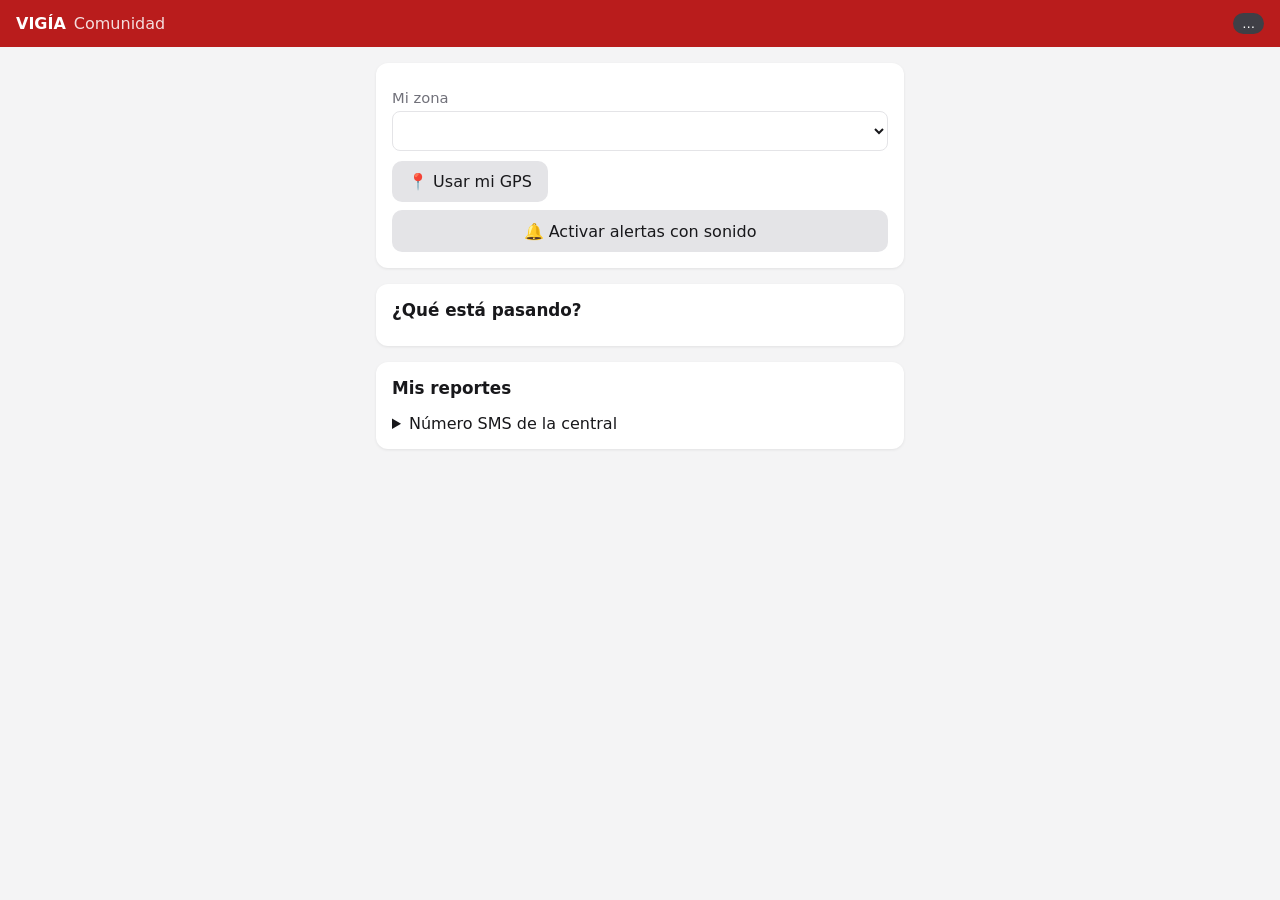
==== static/comunidad.html @ 517fd9fc "VIGÍA: prototipo de red de sensores y priorización post-emergencia Celulares en desuso como nodos se" ====
<!doctype html>
<html lang="es">
<head>
  <meta charset="utf-8">
  <meta name="viewport" content="width=device-width, initial-scale=1">
  <meta name="theme-color" content="#b91c1c">
  <title>VIGÍA · Comunidad</title>
  <link rel="stylesheet" href="/static/estilos.css">
</head>
<body class="pagina-comunidad">

  <header class="com-cabecera">
    <b>VIGÍA</b><span>Comunidad</span>
    <span id="conexion" class="pastilla">…</span>
  </header>

  <div id="alertas-zona" class="alertas-zona"></div>

  <main class="com-cuerpo">
    <section class="tarjeta">
      <label>Mi zona <select id="zona"></select></label>
      <div class="fila">
        <button id="btn-gps" class="secundario">📍 Usar mi GPS</button>
        <small id="txt-gps"></small>
      </div>
      <button id="btn-alertas" class="secundario ancho">🔔 Activar alertas con sonido</button>
    </section>

    <section id="paso-tipo" class="tarjeta">
      <h2>¿Qué está pasando?</h2>
      <div id="tipos" class="grilla-tipos"></div>
    </section>

    <section id="paso-detalle" class="tarjeta" hidden>
      <h2 id="titulo-detalle"></h2>
      <label>¿Cuántas personas?</label>
      <div class="contador">
        <button id="menos" type="button">−</button>
        <output id="personas">1</output>
        <button id="mas" type="button">+</button>
      </div>
      <label>¿Dónde?
        <select id="lugar">
          <option value="casa">Casa</option>
          <option value="escuela">Escuela</option>
          <option value="hospital">Hospital / centro de salud</option>
          <option value="asilo">Hogar de ancianos</option>
          <option value="otro">Otro</option>
        </select>
      </label>
      <label>Detalle (opcional)
        <textarea id="descripcion" rows="2" maxlength="300" placeholder="Ej.: casa de dos pisos, entrada por el callejón"></textarea>
      </label>
      <label class="boton-foto secundario">📷 Agregar foto
        <input id="foto" type="file" accept="image/*" capture="environment" hidden>
      </label>
      <img id="vista-foto" class="vista-foto" alt="Foto adjunta" hidden>
      <button id="btn-enviar" class="grande">ENVIAR REPORTE</button>
      <a id="btn-sms" class="boton secundario ancho" href="#">✉️ Enviar por SMS (sin internet)</a>
      <button id="btn-cancelar" class="enlace">Cancelar</button>
    </section>

    <section class="tarjeta">
      <h2>Mis reportes</h2>
      <p id="estado-cola" class="estado-cola"></p>
      <ul id="mis-reportes" class="mis-reportes"></ul>
      <details>
        <summary>Número SMS de la central</summary>
        <input id="numero-sms" type="tel" placeholder="+505 ...">
        <small>Formato del SMS: VIGIA ATRAPADOS 3 12.1364,-86.2514</small>
      </details>
    </section>
  </main>

  <div id="alerta-sismo" class="alerta-sismo" hidden>
    <div class="alerta-titulo">⚠️ SISMO DETECTADO</div>
    <div id="alerta-cuenta" class="alerta-cuenta"></div>
    <div id="alerta-texto" class="alerta-texto"></div>
    <div class="alerta-consejo">Agáchate · Cúbrete · Sujétate<br>Aléjate de ventanas</div>
    <button id="alerta-cerrar">Cerrar</button>
  </div>

  <script src="/static/comun.js"></script>
  <script src="/static/comunidad.js"></script>
</body>
</html>
---- static/estilos.css ----
/* VIGÍA · estilos compartidos */
:root {
  --rojo: #ef4444;
  --rojo-osc: #b91c1c;
  --amarillo: #facc15;
  --verde: #22c55e;
  --gris: #6b7280;
  --azul: #38bdf8;
  --fondo: #f4f4f5;
  --tarjeta: #ffffff;
  --texto: #18181b;
  --suave: #71717a;
  --borde: #e4e4e7;
  --radio: 12px;
}

* { box-sizing: border-box; }
body { margin: 0; font-family: system-ui, -apple-system, "Segoe UI", Roboto, sans-serif; color: var(--texto); background: var(--fondo); }
h1, h2 { margin: 0 0 .6em; }
h2 { font-size: 1.05rem; }
button, .boton { font: inherit; cursor: pointer; border: 0; border-radius: 10px; padding: .7em 1em; background: var(--texto); color: #fff; text-decoration: none; display: inline-block; text-align: center; }
button:disabled { opacity: .45; cursor: not-allowed; }
button.secundario, .boton.secundario, label.secundario { background: #e4e4e7; color: var(--texto); }
button.grande { width: 100%; font-size: 1.2rem; font-weight: 700; padding: 1em; background: var(--rojo-osc); margin: .8em 0 .5em; }
button.enlace { background: none; color: var(--suave); text-decoration: underline; width: 100%; }
button.peligro { background: var(--rojo-osc); }
.ancho { width: 100%; margin-top: .5em; }
label { display: block; margin: .7em 0; font-size: .92rem; color: var(--suave); }
input, select, textarea { display: block; width: 100%; margin-top: .3em; font: inherit; padding: .65em; border-radius: 8px; border: 1px solid var(--borde); background: #fff; color: var(--texto); }
label.check { display: flex; gap: .5em; align-items: center; }
label.check input { width: auto; margin: 0; }
.fila { display: flex; align-items: center; gap: .6em; flex-wrap: wrap; }
.pastilla { font-size: .8rem; padding: .25em .7em; border-radius: 999px; background: #3f3f46; color: #fff; white-space: nowrap; }
.pastilla.ok { background: #166534; }
.pastilla.mal { background: #7f1d1d; }
.aviso { background: #fef3c7; color: #78350f; padding: .8em; border-radius: 8px; }
.ayuda { font-size: .85rem; color: var(--suave); }
.tarjeta { background: var(--tarjeta); border-radius: var(--radio); padding: 1em; margin: 0 0 1em; box-shadow: 0 1px 3px rgba(0,0,0,.08); }

/* ---------- Inicio ---------- */
.pagina-inicio { max-width: 760px; margin: 0 auto; padding: 1.5em 1em; }
.pagina-inicio h1 { font-size: 2.2rem; }
.apps { display: grid; gap: 1em; grid-template-columns: repeat(auto-fit, minmax(200px, 1fr)); margin: 1.5em 0; }
.app { display: block; background: #fff; border-radius: var(--radio); padding: 1.2em; color: inherit; text-decoration: none; box-shadow: 0 1px 3px rgba(0,0,0,.1); border-top: 5px solid var(--rojo-osc); }
.app:hover { transform: translateY(-2px); }
.app b { font-size: 1.15rem; display: block; margin-bottom: .3em; }
.app span { color: var(--suave); font-size: .9rem; }
code { background: #e4e4e7; padding: .1em .35em; border-radius: 4px; }

/* ---------- Nodo (pantalla negra) ---------- */
.pagina-nodo { background: #000; color: #d4d4d8; min-height: 100vh; }
.pagina-nodo label { color: #a1a1aa; }
.pagina-nodo input, .pagina-nodo select { background: #18181b; color: #f4f4f5; border-color: #3f3f46; }
.pagina-nodo button.secundario { background: #27272a; color: #f4f4f5; }
.pagina-nodo fieldset { border: 1px solid #3f3f46; border-radius: 8px; }
.nodo-config, .nodo-monitor { max-width: 520px; margin: 0 auto; padding: 1.2em 1em; }
.nodo-config h1 small { font-weight: 400; color: #a1a1aa; font-size: 1rem; }
.nodo-titulo { display: flex; justify-content: space-between; align-items: center; gap: .5em; font-size: .9rem; color: #a1a1aa; }
.semaforo { margin: 1.5em auto; width: min(70vw, 260px); aspect-ratio: 1; border-radius: 50%; display: flex; flex-direction: column; align-items: center; justify-content: center; text-align: center; padding: 1em; transition: background .3s; }
.semaforo span { font-size: 1.8rem; font-weight: 800; color: #000; }
.semaforo small { color: #000; font-size: .85rem; margin-top: .4em; }
.semaforo.verde { background: #14532d; }
.semaforo.verde span, .semaforo.verde small { color: #bbf7d0; }
.semaforo.amarillo { background: var(--amarillo); }
.semaforo.rojo { background: var(--rojo); animation: latido 1s infinite; }
@keyframes latido { 50% { box-shadow: 0 0 0 18px rgba(239,68,68,.25); } }
.lecturas { display: grid; grid-template-columns: 1fr auto; gap: .3em 1em; margin: 0 0 1em; font-size: .95rem; }
.lecturas dt { color: #a1a1aa; }
.lecturas dd { margin: 0; text-align: right; font-variant-numeric: tabular-nums; color: #f4f4f5; }
.nodo-indicadores { display: flex; gap: 1em; font-size: .8rem; color: #71717a; flex-wrap: wrap; }
.registro { list-style: none; padding: 0; font-size: .8rem; color: #a1a1aa; min-height: 6em; }
.registro li { padding: .2em 0; border-bottom: 1px solid #18181b; }
.nodo-botones { display: grid; grid-template-columns: 1fr 1fr 1fr; gap: .5em; }
.nodo-botones button { background: #27272a; font-size: .85rem; padding: .7em .4em; }

/* ---------- Comunidad ---------- */
.com-cabecera { position: sticky; top: 0; z-index: 10; display: flex; align-items: center; gap: .5em; padding: .8em 1em; background: var(--rojo-osc); color: #fff; }
.com-cabecera span:first-of-type { flex: 1; opacity: .85; }
.com-cuerpo { max-width: 560px; margin: 0 auto; padding: 1em; }
.grilla-tipos { display: grid; grid-template-columns: 1fr 1fr; gap: .6em; }
.tipo { background: #fff; color: var(--texto); border: 2px solid var(--borde); padding: 1em .5em; font-weight: 600; display: flex; flex-direction: column; align-items: center; gap: .3em; }
.tipo span { font-size: 2rem; }
.tipo-atrapados { border-color: var(--rojo); }
.tipo-atrapados, .tipo-necesidades:last-child { grid-column: span 1; }
.contador { display: flex; align-items: center; gap: 1em; justify-content: center; margin: .3em 0 .8em; }
.contador button { width: 3em; height: 3em; font-size: 1.4rem; padding: 0; border-radius: 50%; }
.contador output { font-size: 2rem; font-weight: 800; min-width: 2em; text-align: center; }
.boton-foto { display: block; text-align: center; padding: .7em; border-radius: 10px; cursor: pointer; }
.vista-foto { max-width: 100%; border-radius: 8px; margin-top: .5em; }
.estado-cola { color: #92400e; font-weight: 600; }
.mis-reportes { list-style: none; padding: 0; margin: 0 0 1em; }
.mis-reportes li { display: flex; justify-content: space-between; gap: .5em; padding: .5em 0; border-bottom: 1px solid var(--borde); flex-wrap: wrap; }
.mis-reportes small { color: var(--suave); }
.alertas-zona { max-width: 560px; margin: 0 auto; padding: 0 1em; }
.alerta-zona { margin-top: .8em; padding: .8em; border-radius: 10px; background: #fef9c3; border-left: 6px solid var(--amarillo); display: grid; gap: .2em; cursor: pointer; }
.alerta-zona.rojo { background: #fee2e2; border-color: var(--rojo); }
.alerta-zona.mia { box-shadow: 0 0 0 3px var(--rojo); }
.alerta-zona small { color: var(--suave); }
.alerta-sismo { position: fixed; inset: 0; z-index: 100; background: var(--rojo-osc); color: #fff; display: flex; flex-direction: column; align-items: center; justify-content: center; text-align: center; padding: 1.5em; animation: parpadeo 1s infinite; }
.alerta-sismo[hidden] { display: none; }
@keyframes parpadeo { 50% { background: #7f1d1d; } }
.alerta-titulo { font-size: 1.6rem; font-weight: 800; }
.alerta-cuenta { font-size: clamp(4rem, 25vw, 9rem); font-weight: 900; line-height: 1; margin: .2em 0; font-variant-numeric: tabular-nums; }
.alerta-texto { font-size: 1.1rem; max-width: 26em; }
.alerta-consejo { margin: 1.2em 0; font-size: 1.3rem; font-weight: 700; }
.alerta-sismo button { background: #fff; color: var(--rojo-osc); font-weight: 700; }

/* ---------- Panel ---------- */
.pagina-panel { --fondo-p: #0f1115; --tarjeta-p: #181b22; --borde-p: #2a2f3a; background: var(--fondo-p); color: #e4e4e7; height: 100vh; display: flex; flex-direction: column; overflow: hidden; }
.panel-cabecera { display: flex; align-items: center; gap: 1em; padding: .6em 1em; border-bottom: 1px solid var(--borde-p); flex-wrap: wrap; }
.marca { font-weight: 800; font-size: 1.2rem; letter-spacing: .05em; }
.marca small { font-weight: 400; color: #a1a1aa; font-size: .8rem; letter-spacing: 0; margin-left: .5em; }
.recursos { display: flex; gap: .4em; flex: 1; flex-wrap: wrap; justify-content: flex-end; }
.recurso { background: var(--tarjeta-p); border: 1px solid var(--borde-p); padding: .25em .6em; border-radius: 8px; font-size: .9rem; font-variant-numeric: tabular-nums; }
.recurso.agotado { border-color: var(--rojo); color: #fca5a5; }
.banner-sismo { background: var(--rojo-osc); padding: .6em 1em; animation: parpadeo 1.2s infinite; }
.llegadas { margin-top: .3em; display: flex; gap: .4em; flex-wrap: wrap; font-size: .9rem; }
.llegada { background: rgba(0,0,0,.3); padding: .15em .5em; border-radius: 6px; }
.llegada.llego { opacity: .6; }
.panel-cuerpo { flex: 1; display: grid; grid-template-columns: 1fr 400px; min-height: 0; }
.mapa { height: 100%; min-height: 300px; background: #1f2430; }
.panel-lateral { overflow-y: auto; padding: 1em; border-left: 1px solid var(--borde-p); }
.panel-lateral h2 small { font-weight: 400; color: #71717a; font-size: .75rem; }
.ranking { list-style: none; padding: 0; margin: 0 0 1.5em; }
.zona { background: var(--tarjeta-p); border: 1px solid var(--borde-p); border-radius: 10px; padding: .7em; margin-bottom: .6em; }
.zona.atendida { opacity: .6; }
.zona-cabecera { display: flex; align-items: center; gap: .5em; cursor: pointer; }
.zona-cabecera b { flex: 1; }
.pos { background: #3f3f46; border-radius: 50%; width: 1.7em; height: 1.7em; display: grid; place-items: center; font-size: .8rem; font-weight: 700; }
.puntaje { font-weight: 800; font-size: 1.2rem; font-variant-numeric: tabular-nums; }
.barra { height: 5px; background: #27272a; border-radius: 3px; margin: .4em 0; overflow: hidden; }
.barra i { display: block; height: 100%; }
.explicacion { list-style: none; padding: 0; margin: .3em 0; font-size: .85rem; color: #d4d4d8; display: grid; gap: .15em; }
.sugeridos, .asignados { font-size: .85rem; color: #a1a1aa; display: flex; flex-wrap: wrap; gap: .3em; align-items: center; margin-top: .3em; }
.asignar { background: #1d4ed8; padding: .35em .6em; font-size: .85rem; }
.asignado { background: #14532d; padding: .2em .4em; border-radius: 6px; color: #bbf7d0; }
.liberar { background: none; padding: 0 .2em; color: #bbf7d0; }
.vacio { color: #71717a; padding: 1em 0; }
.bitacora { list-style: none; padding: 0; margin: 0; font-size: .82rem; display: grid; gap: .3em; }
.bitacora li { color: #a1a1aa; }
.bitacora li.rojo { color: #fca5a5; }
.bitacora li.amarillo { color: #fde68a; }
.bitacora small { color: #52525b; font-variant-numeric: tabular-nums; }
.panel-pie { display: flex; align-items: center; gap: 1em; padding: .6em 1em; border-top: 1px solid var(--borde-p); flex-wrap: wrap; font-size: .9rem; }
.resumen-nodos { flex: 1; min-width: 220px; }
.controles { display: flex; gap: .4em; flex-wrap: wrap; align-items: center; }
.controles button { background: #27272a; padding: .5em .8em; font-size: .85rem; }
.controles button.peligro { background: var(--rojo-osc); }
.controles label { margin: 0; color: #d4d4d8; }
.icono-reporte { font-size: 22px; display: block; text-align: center; filter: drop-shadow(0 1px 2px rgba(0,0,0,.6)); }
.icono-reporte.atendido { opacity: .35; }
.epicentro { font-size: 32px; display: block; animation: pulso 1s infinite; }
@keyframes pulso { 50% { transform: scale(1.3); } }
.popup { min-width: 200px; font-size: .9rem; }
.popup table { margin: .4em 0; font-size: .85rem; }
.popup img { max-width: 220px; border-radius: 6px; margin-top: .4em; display: block; }
.popup button { margin-top: .4em; padding: .35em .7em; font-size: .8rem; }
.etiqueta { display: inline-block; padding: .1em .5em; border-radius: 6px; font-weight: 700; font-size: .8rem; color: #000; margin: .3em 0; }
.etiqueta.verde { background: var(--verde); }
.etiqueta.amarillo { background: var(--amarillo); }
.etiqueta.rojo { background: var(--rojo); color: #fff; }
.etiqueta.caido { background: var(--gris); color: #fff; }

@media (max-width: 860px) {
  .pagina-panel { height: auto; overflow: visible; }
  .panel-cuerpo { grid-template-columns: 1fr; }
  .mapa { height: 55vh; }
  .panel-lateral { border-left: 0; }
}
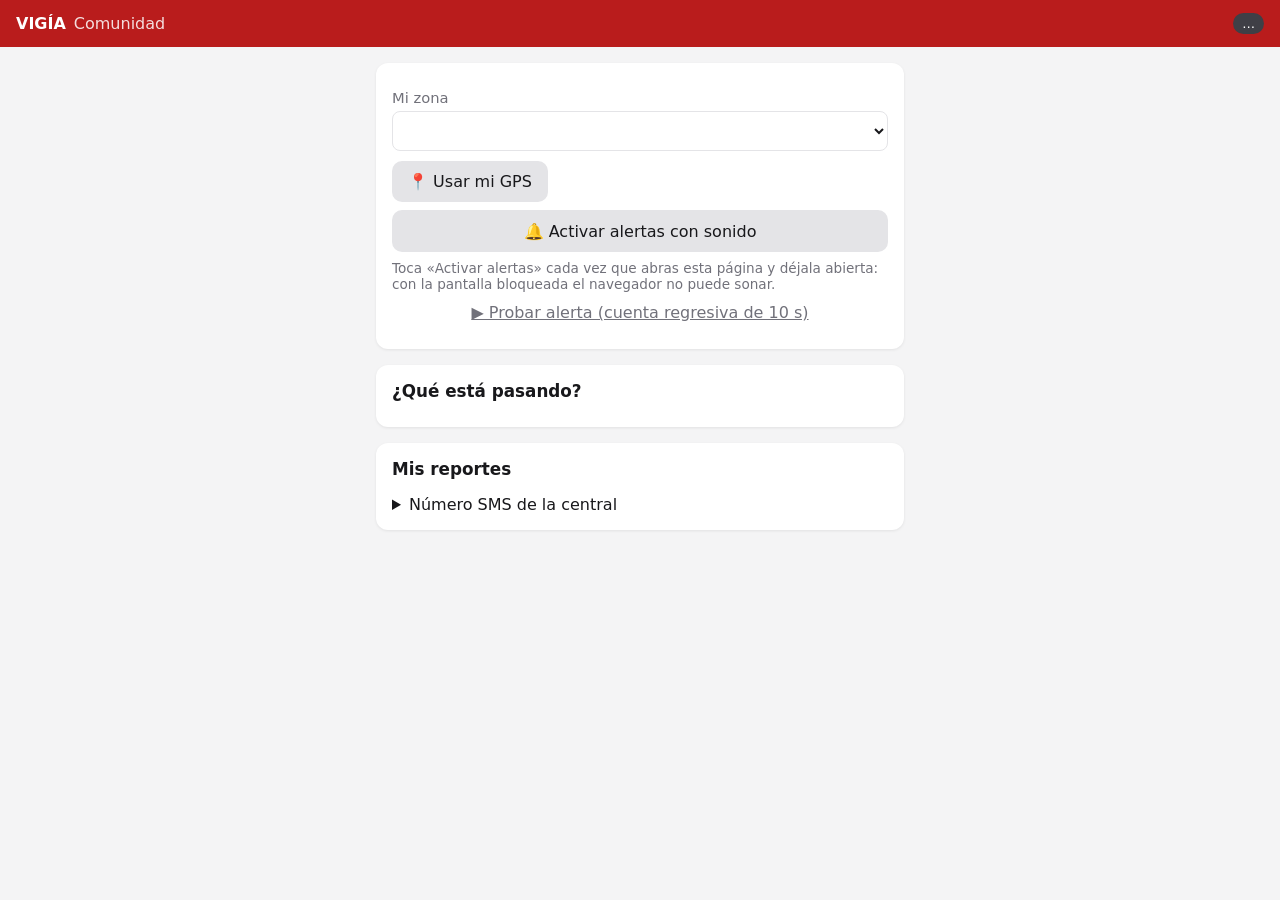
==== commit 6847028c: "Hacer que la alerta suene en iPhone y agregar voz - La sirena se reproduce como audio multimedia (WA" ====
--- a/static/comunidad.html
+++ b/static/comunidad.html
@@ -24,6 +24,9 @@
         <small id="txt-gps"></small>
       </div>
       <button id="btn-alertas" class="secundario ancho">🔔 Activar alertas con sonido</button>
+      <p id="aviso-sonido" class="aviso-sonido">Toca «Activar alertas» cada vez que abras esta página y déjala abierta:
+        con la pantalla bloqueada el navegador no puede sonar.</p>
+      <button id="btn-probar" class="enlace">▶ Probar alerta (cuenta regresiva de 10 s)</button>
     </section>
 
     <section id="paso-tipo" class="tarjeta">
@@ -73,7 +76,8 @@
   </main>
 
   <div id="alerta-sismo" class="alerta-sismo" hidden>
-    <div class="alerta-titulo">⚠️ SISMO DETECTADO</div>
+    <div id="alerta-titulo" class="alerta-titulo">⚠️ SISMO DETECTADO</div>
+    <button id="alerta-sonido" class="alerta-sonido" hidden>🔊 Toca para escuchar la alarma</button>
     <div id="alerta-cuenta" class="alerta-cuenta"></div>
     <div id="alerta-texto" class="alerta-texto"></div>
     <div class="alerta-consejo">Agáchate · Cúbrete · Sujétate<br>Aléjate de ventanas</div>
--- a/static/estilos.css
+++ b/static/estilos.css
@@ -104,6 +104,9 @@
 .alerta-texto { font-size: 1.1rem; max-width: 26em; }
 .alerta-consejo { margin: 1.2em 0; font-size: 1.3rem; font-weight: 700; }
 .alerta-sismo button { background: #fff; color: var(--rojo-osc); font-weight: 700; }
+.alerta-sismo .alerta-sonido { margin-top: 1em; font-size: 1.15rem; padding: .9em 1.4em; animation: latido 1s infinite; }
+.aviso-sonido { font-size: .85rem; color: var(--suave); margin: .6em 0 0; }
+#btn-alertas.activo { background: #dcfce7; color: #166534; }
 
 /* ---------- Panel ---------- */
 .pagina-panel { --fondo-p: #0f1115; --tarjeta-p: #181b22; --borde-p: #2a2f3a; background: var(--fondo-p); color: #e4e4e7; height: 100vh; display: flex; flex-direction: column; overflow: hidden; }
@@ -151,6 +154,7 @@
 .icono-reporte.atendido { opacity: .35; }
 .epicentro { font-size: 32px; display: block; animation: pulso 1s infinite; }
 @keyframes pulso { 50% { transform: scale(1.3); } }
+.epicentro-real { display: block; text-align: center; font-size: 22px; font-weight: 900; color: #fde047; text-shadow: 0 0 3px #000, 0 0 6px #000; }
 .popup { min-width: 200px; font-size: .9rem; }
 .popup table { margin: .4em 0; font-size: .85rem; }
 .popup img { max-width: 220px; border-radius: 6px; margin-top: .4em; display: block; }
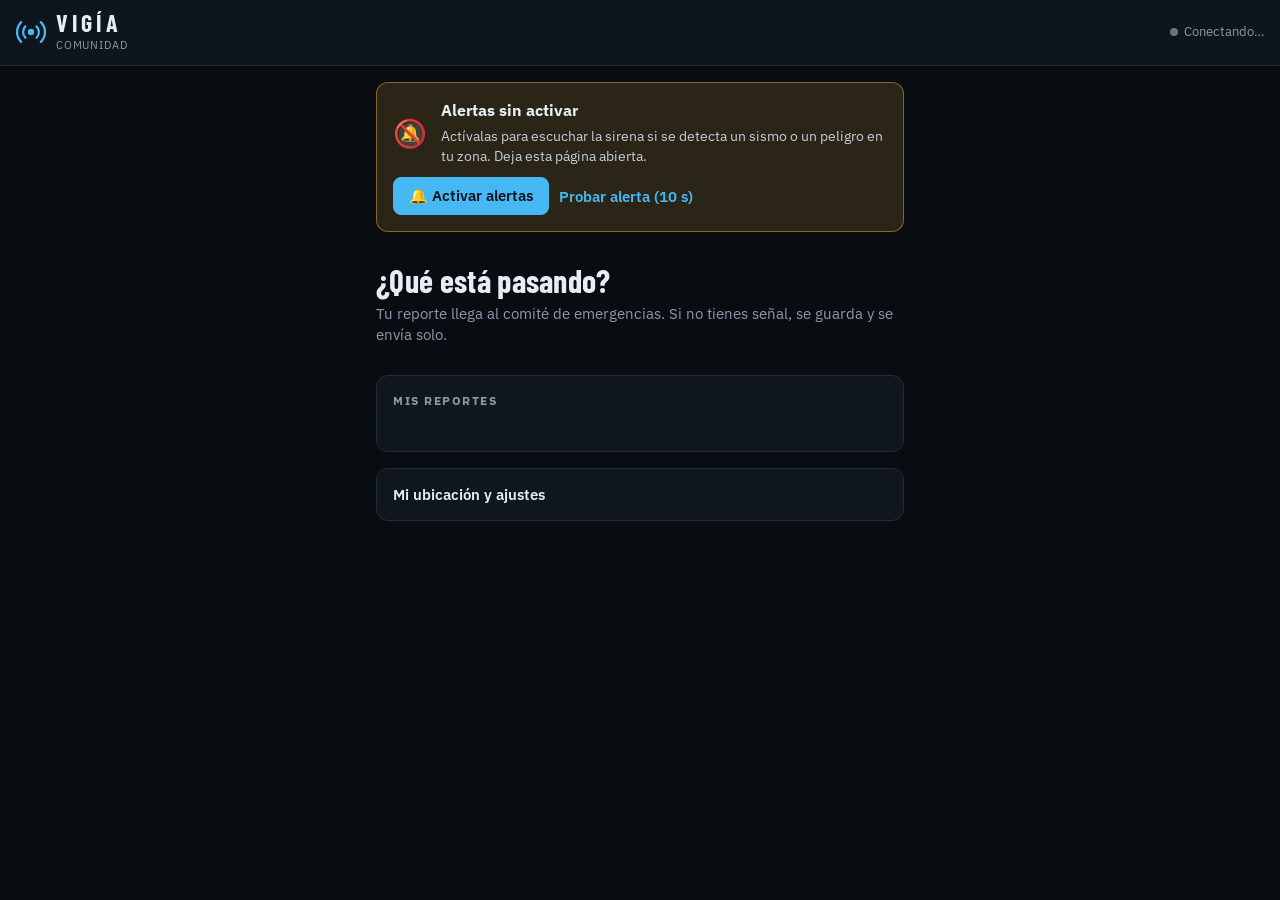
==== commit 217fe31f: "Rediseñar las tres apps con estilo de centro de mando - Sistema visual oscuro compartido (IBM Plex +" ====
--- a/static/comunidad.html
+++ b/static/comunidad.html
@@ -2,86 +2,118 @@
 <html lang="es">
 <head>
   <meta charset="utf-8">
-  <meta name="viewport" content="width=device-width, initial-scale=1">
-  <meta name="theme-color" content="#b91c1c">
+  <meta name="viewport" content="width=device-width, initial-scale=1, viewport-fit=cover">
+  <meta name="theme-color" content="#10161e">
   <title>VIGÍA · Comunidad</title>
+  <link rel="preconnect" href="https://fonts.googleapis.com">
+  <link rel="stylesheet" href="https://fonts.googleapis.com/css2?family=Barlow+Condensed:wght@600;700&family=IBM+Plex+Mono:wght@500&family=IBM+Plex+Sans:wght@400;500;600;700&display=swap">
   <link rel="stylesheet" href="/static/estilos.css">
 </head>
-<body class="pagina-comunidad">
+<body class="comunidad">
 
-  <header class="com-cabecera">
-    <b>VIGÍA</b><span>Comunidad</span>
-    <span id="conexion" class="pastilla">…</span>
+  <header class="barra-movil">
+    <div class="marca">
+      <svg class="logo" viewBox="0 0 32 32" aria-hidden="true"><circle cx="16" cy="16" r="3.4" fill="currentColor"/><path d="M10 10a8.5 8.5 0 0 0 0 12M22 10a8.5 8.5 0 0 1 0 12M5.5 5.5a14.8 14.8 0 0 0 0 21M26.5 5.5a14.8 14.8 0 0 1 0 21" fill="none" stroke="currentColor" stroke-width="2.4" stroke-linecap="round"/></svg>
+      <div><b>VIGÍA</b><span>Comunidad</span></div>
+    </div>
+    <span id="conexion" class="conexion">Conectando…</span>
   </header>
 
-  <div id="alertas-zona" class="alertas-zona"></div>
-
-  <main class="com-cuerpo">
-    <section class="tarjeta">
-      <label>Mi zona <select id="zona"></select></label>
-      <div class="fila">
-        <button id="btn-gps" class="secundario">📍 Usar mi GPS</button>
-        <small id="txt-gps"></small>
+  <main class="movil">
+    <section id="estado-alertas" class="estado-alertas inactiva" style="margin-top:16px">
+      <span class="icono" id="alertas-icono">🔕</span>
+      <b id="alertas-titulo">Alertas sin activar</b>
+      <p id="alertas-texto">Actívalas para escuchar la sirena si se detecta un sismo o un peligro en tu zona. Deja esta página abierta.</p>
+      <div class="acciones">
+        <button id="btn-alertas" class="btn btn-primario">🔔 Activar alertas</button>
+        <button id="btn-probar" class="btn-texto">Probar alerta (10 s)</button>
       </div>
-      <button id="btn-alertas" class="secundario ancho">🔔 Activar alertas con sonido</button>
-      <p id="aviso-sonido" class="aviso-sonido">Toca «Activar alertas» cada vez que abras esta página y déjala abierta:
-        con la pantalla bloqueada el navegador no puede sonar.</p>
-      <button id="btn-probar" class="enlace">▶ Probar alerta (cuenta regresiva de 10 s)</button>
     </section>
 
-    <section id="paso-tipo" class="tarjeta">
-      <h2>¿Qué está pasando?</h2>
-      <div id="tipos" class="grilla-tipos"></div>
+    <div id="alertas-zona" class="alertas-zona"></div>
+
+    <section id="paso-tipo" style="display:grid;gap:14px">
+      <div class="saludo">
+        <h1>¿Qué está pasando?</h1>
+        <p>Tu reporte llega al comité de emergencias. Si no tienes señal, se guarda y se envía solo.</p>
+      </div>
+      <div id="tipos" class="tipos"></div>
     </section>
 
-    <section id="paso-detalle" class="tarjeta" hidden>
-      <h2 id="titulo-detalle"></h2>
-      <label>¿Cuántas personas?</label>
-      <div class="contador">
-        <button id="menos" type="button">−</button>
-        <output id="personas">1</output>
-        <button id="mas" type="button">+</button>
+    <section id="paso-detalle" class="hoja" hidden>
+      <div class="hoja-cab">
+        <h2 id="titulo-detalle"></h2>
+        <button id="btn-cancelar" class="btn btn-pequeno">Cancelar</button>
       </div>
-      <label>¿Dónde?
-        <select id="lugar">
-          <option value="casa">Casa</option>
-          <option value="escuela">Escuela</option>
-          <option value="hospital">Hospital / centro de salud</option>
-          <option value="asilo">Hogar de ancianos</option>
-          <option value="otro">Otro</option>
-        </select>
-      </label>
-      <label>Detalle (opcional)
+
+      <div class="campo">¿Cuántas personas?
+        <div class="contador">
+          <button id="menos" type="button" aria-label="Una persona menos">−</button>
+          <output id="personas" aria-live="polite">1</output>
+          <button id="mas" type="button" aria-label="Una persona más">+</button>
+        </div>
+      </div>
+
+      <div class="campo">¿Dónde?
+        <div class="lugares" role="radiogroup">
+          <label><input type="radio" name="lugar" value="casa" checked><span>Casa</span></label>
+          <label><input type="radio" name="lugar" value="escuela"><span>Escuela</span></label>
+          <label><input type="radio" name="lugar" value="hospital"><span>Hospital</span></label>
+          <label><input type="radio" name="lugar" value="asilo"><span>Hogar de ancianos</span></label>
+          <label><input type="radio" name="lugar" value="otro"><span>Otro</span></label>
+        </div>
+      </div>
+
+      <label class="campo">Detalle (opcional)
         <textarea id="descripcion" rows="2" maxlength="300" placeholder="Ej.: casa de dos pisos, entrada por el callejón"></textarea>
       </label>
-      <label class="boton-foto secundario">📷 Agregar foto
-        <input id="foto" type="file" accept="image/*" capture="environment" hidden>
-      </label>
-      <img id="vista-foto" class="vista-foto" alt="Foto adjunta" hidden>
-      <button id="btn-enviar" class="grande">ENVIAR REPORTE</button>
-      <a id="btn-sms" class="boton secundario ancho" href="#">✉️ Enviar por SMS (sin internet)</a>
-      <button id="btn-cancelar" class="enlace">Cancelar</button>
+
+      <div class="foto">
+        <label class="btn">📷 Agregar foto<input id="foto" type="file" accept="image/*" capture="environment" hidden></label>
+        <img id="vista-foto" class="vista-foto" alt="Foto adjunta" hidden>
+      </div>
+
+      <div class="envio">
+        <button id="btn-enviar" class="btn btn-peligro btn-grande">Enviar reporte</button>
+        <a id="btn-sms" class="btn btn-grande" href="#">✉️ Sin internet: enviar por SMS</a>
+      </div>
     </section>
 
     <section class="tarjeta">
-      <h2>Mis reportes</h2>
+      <h2 class="titulo-seccion">Mis reportes</h2>
       <p id="estado-cola" class="estado-cola"></p>
       <ul id="mis-reportes" class="mis-reportes"></ul>
-      <details>
-        <summary>Número SMS de la central</summary>
-        <input id="numero-sms" type="tel" placeholder="+505 ...">
-        <small>Formato del SMS: VIGIA ATRAPADOS 3 12.1364,-86.2514</small>
-      </details>
     </section>
+
+    <details class="ajustes">
+      <summary>Mi ubicación y ajustes <span id="resumen-zona"></span></summary>
+      <div class="contenido">
+        <label class="campo">Mi zona <select id="zona"></select></label>
+        <div class="fila">
+          <button id="btn-gps" class="btn btn-pequeno">📍 Usar mi GPS</button>
+          <small id="txt-gps" class="ayuda"></small>
+        </div>
+        <label class="campo">Número SMS de la central
+          <input id="numero-sms" type="tel" placeholder="+505 ...">
+        </label>
+        <p class="ayuda">Formato del SMS: <span class="mono">VIGIA ATRAPADOS 3 12.1364,-86.2514</span></p>
+      </div>
+    </details>
   </main>
 
-  <div id="alerta-sismo" class="alerta-sismo" hidden>
-    <div id="alerta-titulo" class="alerta-titulo">⚠️ SISMO DETECTADO</div>
-    <button id="alerta-sonido" class="alerta-sonido" hidden>🔊 Toca para escuchar la alarma</button>
-    <div id="alerta-cuenta" class="alerta-cuenta"></div>
-    <div id="alerta-texto" class="alerta-texto"></div>
-    <div class="alerta-consejo">Agáchate · Cúbrete · Sujétate<br>Aléjate de ventanas</div>
-    <button id="alerta-cerrar">Cerrar</button>
+  <div id="alerta-sismo" class="alerta" role="alertdialog" aria-labelledby="alerta-titulo" hidden>
+    <div id="alerta-titulo" class="alerta-titulo">SISMO DETECTADO</div>
+    <div class="anillo">
+      <svg viewBox="0 0 120 120" aria-hidden="true">
+        <circle class="fondo" cx="60" cy="60" r="52"/>
+        <circle id="anillo-avance" class="avance" cx="60" cy="60" r="52" stroke-dasharray="326.7" stroke-dashoffset="0"/>
+      </svg>
+      <div class="anillo-num"><b id="alerta-cuenta">--</b><span id="alerta-unidad">segundos</span></div>
+    </div>
+    <p id="alerta-texto" class="alerta-texto"></p>
+    <div class="consejos"><span>Agáchate</span><span>Cúbrete</span><span>Sujétate</span></div>
+    <button id="alerta-sonido" class="btn alerta-sonido" hidden>🔊 Toca para escuchar la alarma</button>
+    <button id="alerta-cerrar" class="btn">Cerrar</button>
   </div>
 
   <script src="/static/comun.js"></script>
--- a/static/estilos.css
+++ b/static/estilos.css
@@ -1,173 +1,362 @@
-/* VIGÍA · estilos compartidos */
+/* VIGÍA · sistema visual "centro de mando".
+   Tema oscuro único a propósito: se lee bien en proyector y de noche.
+   El rojo, ámbar y verde se reservan para estados; el celeste es la marca. */
 :root {
-  --rojo: #ef4444;
-  --rojo-osc: #b91c1c;
-  --amarillo: #facc15;
-  --verde: #22c55e;
-  --gris: #6b7280;
-  --azul: #38bdf8;
-  --fondo: #f4f4f5;
-  --tarjeta: #ffffff;
-  --texto: #18181b;
-  --suave: #71717a;
-  --borde: #e4e4e7;
-  --radio: 12px;
+  color-scheme: dark;
+  --bg: #090d12;
+  --surface: #10161e;
+  --raised: #161e28;
+  --hover: #1d2733;
+  --line: #222d3a;
+  --line-strong: #31404f;
+  --ink: #e6edf4;
+  --ink-soft: #c5cfda;
+  --muted: #8c99aa;
+  --faint: #5d6a7b;
+  --accent: #46b9f5;
+  --accent-bg: rgba(70, 185, 245, .12);
+  --ok: #2ecc71;
+  --ok-bg: rgba(46, 204, 113, .13);
+  --warn: #f5b83d;
+  --warn-bg: rgba(245, 184, 61, .14);
+  --crit: #ff4b4b;
+  --crit-bg: rgba(255, 75, 75, .15);
+  --off: #6b7684;
+  --off-bg: rgba(107, 118, 132, .18);
+  --font: "IBM Plex Sans", system-ui, -apple-system, "Segoe UI", Roboto, sans-serif;
+  --display: "Barlow Condensed", "Arial Narrow", "IBM Plex Sans", sans-serif;
+  --mono: "IBM Plex Mono", ui-monospace, Consolas, monospace;
+  --r: 12px;
+  --r-sm: 8px;
 }
 
 * { box-sizing: border-box; }
-body { margin: 0; font-family: system-ui, -apple-system, "Segoe UI", Roboto, sans-serif; color: var(--texto); background: var(--fondo); }
-h1, h2 { margin: 0 0 .6em; }
-h2 { font-size: 1.05rem; }
-button, .boton { font: inherit; cursor: pointer; border: 0; border-radius: 10px; padding: .7em 1em; background: var(--texto); color: #fff; text-decoration: none; display: inline-block; text-align: center; }
-button:disabled { opacity: .45; cursor: not-allowed; }
-button.secundario, .boton.secundario, label.secundario { background: #e4e4e7; color: var(--texto); }
-button.grande { width: 100%; font-size: 1.2rem; font-weight: 700; padding: 1em; background: var(--rojo-osc); margin: .8em 0 .5em; }
-button.enlace { background: none; color: var(--suave); text-decoration: underline; width: 100%; }
-button.peligro { background: var(--rojo-osc); }
-.ancho { width: 100%; margin-top: .5em; }
-label { display: block; margin: .7em 0; font-size: .92rem; color: var(--suave); }
-input, select, textarea { display: block; width: 100%; margin-top: .3em; font: inherit; padding: .65em; border-radius: 8px; border: 1px solid var(--borde); background: #fff; color: var(--texto); }
-label.check { display: flex; gap: .5em; align-items: center; }
-label.check input { width: auto; margin: 0; }
-.fila { display: flex; align-items: center; gap: .6em; flex-wrap: wrap; }
-.pastilla { font-size: .8rem; padding: .25em .7em; border-radius: 999px; background: #3f3f46; color: #fff; white-space: nowrap; }
-.pastilla.ok { background: #166534; }
-.pastilla.mal { background: #7f1d1d; }
-.aviso { background: #fef3c7; color: #78350f; padding: .8em; border-radius: 8px; }
-.ayuda { font-size: .85rem; color: var(--suave); }
-.tarjeta { background: var(--tarjeta); border-radius: var(--radio); padding: 1em; margin: 0 0 1em; box-shadow: 0 1px 3px rgba(0,0,0,.08); }
+html, body { margin: 0; }
+body { background: var(--bg); color: var(--ink); font: 15px/1.45 var(--font); -webkit-font-smoothing: antialiased; }
+h1, h2, h3 { margin: 0; font-weight: 600; text-wrap: balance; }
+p { margin: 0; }
+button { font: inherit; color: inherit; cursor: pointer; }
+a { color: var(--accent); }
+:focus-visible { outline: 2px solid var(--accent); outline-offset: 2px; }
+[hidden] { display: none !important; }
+.mono { font-family: var(--mono); font-variant-numeric: tabular-nums; }
+
+/* ---------- Componentes comunes ---------- */
+.btn { display: inline-flex; align-items: center; justify-content: center; gap: .45em; border: 1px solid var(--line-strong); background: var(--raised); color: var(--ink); border-radius: var(--r-sm); padding: .6em 1em; font-weight: 600; text-decoration: none; line-height: 1.2; transition: background .15s, border-color .15s, transform .1s; }
+.btn:hover { background: var(--hover); }
+.btn:active { transform: scale(.98); }
+.btn:disabled { opacity: .4; cursor: not-allowed; transform: none; }
+.btn-primario { background: var(--accent); border-color: var(--accent); color: #03111b; }
+.btn-primario:hover { background: #6fcaf8; }
+.btn-peligro { background: var(--crit); border-color: var(--crit); color: #fff; }
+.btn-peligro:hover { background: #ff6767; }
+.btn-ok { background: var(--ok-bg); border-color: transparent; color: var(--ok); }
+.btn-grande { width: 100%; padding: 1em; font-size: 1.05rem; border-radius: var(--r); }
+.btn-pequeno { padding: .38em .7em; font-size: .82rem; }
+.btn-texto { background: none; border: 0; color: var(--accent); font-weight: 600; padding: .4em 0; }
+
+.campo { display: grid; gap: .35em; font-size: .82rem; color: var(--muted); font-weight: 500; }
+input, select, textarea { font: inherit; font-size: 1rem; color: var(--ink); background: var(--bg); border: 1px solid var(--line-strong); border-radius: var(--r-sm); padding: .7em .8em; width: 100%; }
+input::placeholder, textarea::placeholder { color: var(--faint); }
+.check { display: flex; gap: .6em; align-items: center; font-size: .9rem; color: var(--ink-soft); cursor: pointer; }
+.check input { width: auto; accent-color: var(--accent); }
+
+.marca { display: flex; align-items: center; gap: .65em; min-width: 0; }
+.logo { width: 30px; height: 30px; color: var(--accent); flex: none; }
+.marca b { font-family: var(--display); font-weight: 700; font-size: 1.5rem; letter-spacing: .16em; line-height: 1; display: block; }
+.marca span { font-size: .7rem; color: var(--muted); letter-spacing: .08em; text-transform: uppercase; display: block; margin-top: .2em; white-space: nowrap; overflow: hidden; text-overflow: ellipsis; }
+
+.conexion { display: inline-flex; align-items: center; gap: .45em; font-size: .8rem; color: var(--muted); white-space: nowrap; }
+.conexion::before { content: ""; width: 8px; height: 8px; border-radius: 50%; background: var(--off); flex: none; }
+.conexion.ok::before { background: var(--ok); box-shadow: 0 0 0 3px var(--ok-bg); }
+.conexion.mal::before { background: var(--crit); }
+
+.etq { display: inline-flex; align-items: center; gap: .35em; font-size: .7rem; font-weight: 700; letter-spacing: .07em; text-transform: uppercase; padding: .25em .65em; border-radius: 99px; white-space: nowrap; }
+.etq.ok { color: var(--ok); background: var(--ok-bg); }
+.etq.warn { color: var(--warn); background: var(--warn-bg); }
+.etq.crit { color: var(--crit); background: var(--crit-bg); }
+.etq.off { color: var(--muted); background: var(--off-bg); }
+.etq.info { color: var(--accent); background: var(--accent-bg); }
+
+.titulo-seccion { font-size: .74rem; letter-spacing: .13em; text-transform: uppercase; color: var(--muted); font-weight: 700; }
 
 /* ---------- Inicio ---------- */
-.pagina-inicio { max-width: 760px; margin: 0 auto; padding: 1.5em 1em; }
-.pagina-inicio h1 { font-size: 2.2rem; }
-.apps { display: grid; gap: 1em; grid-template-columns: repeat(auto-fit, minmax(200px, 1fr)); margin: 1.5em 0; }
-.app { display: block; background: #fff; border-radius: var(--radio); padding: 1.2em; color: inherit; text-decoration: none; box-shadow: 0 1px 3px rgba(0,0,0,.1); border-top: 5px solid var(--rojo-osc); }
-.app:hover { transform: translateY(-2px); }
-.app b { font-size: 1.15rem; display: block; margin-bottom: .3em; }
-.app span { color: var(--suave); font-size: .9rem; }
-code { background: #e4e4e7; padding: .1em .35em; border-radius: 4px; }
-
-/* ---------- Nodo (pantalla negra) ---------- */
-.pagina-nodo { background: #000; color: #d4d4d8; min-height: 100vh; }
-.pagina-nodo label { color: #a1a1aa; }
-.pagina-nodo input, .pagina-nodo select { background: #18181b; color: #f4f4f5; border-color: #3f3f46; }
-.pagina-nodo button.secundario { background: #27272a; color: #f4f4f5; }
-.pagina-nodo fieldset { border: 1px solid #3f3f46; border-radius: 8px; }
-.nodo-config, .nodo-monitor { max-width: 520px; margin: 0 auto; padding: 1.2em 1em; }
-.nodo-config h1 small { font-weight: 400; color: #a1a1aa; font-size: 1rem; }
-.nodo-titulo { display: flex; justify-content: space-between; align-items: center; gap: .5em; font-size: .9rem; color: #a1a1aa; }
-.semaforo { margin: 1.5em auto; width: min(70vw, 260px); aspect-ratio: 1; border-radius: 50%; display: flex; flex-direction: column; align-items: center; justify-content: center; text-align: center; padding: 1em; transition: background .3s; }
-.semaforo span { font-size: 1.8rem; font-weight: 800; color: #000; }
-.semaforo small { color: #000; font-size: .85rem; margin-top: .4em; }
-.semaforo.verde { background: #14532d; }
-.semaforo.verde span, .semaforo.verde small { color: #bbf7d0; }
-.semaforo.amarillo { background: var(--amarillo); }
-.semaforo.rojo { background: var(--rojo); animation: latido 1s infinite; }
-@keyframes latido { 50% { box-shadow: 0 0 0 18px rgba(239,68,68,.25); } }
-.lecturas { display: grid; grid-template-columns: 1fr auto; gap: .3em 1em; margin: 0 0 1em; font-size: .95rem; }
-.lecturas dt { color: #a1a1aa; }
-.lecturas dd { margin: 0; text-align: right; font-variant-numeric: tabular-nums; color: #f4f4f5; }
-.nodo-indicadores { display: flex; gap: 1em; font-size: .8rem; color: #71717a; flex-wrap: wrap; }
-.registro { list-style: none; padding: 0; font-size: .8rem; color: #a1a1aa; min-height: 6em; }
-.registro li { padding: .2em 0; border-bottom: 1px solid #18181b; }
-.nodo-botones { display: grid; grid-template-columns: 1fr 1fr 1fr; gap: .5em; }
-.nodo-botones button { background: #27272a; font-size: .85rem; padding: .7em .4em; }
-
-/* ---------- Comunidad ---------- */
-.com-cabecera { position: sticky; top: 0; z-index: 10; display: flex; align-items: center; gap: .5em; padding: .8em 1em; background: var(--rojo-osc); color: #fff; }
-.com-cabecera span:first-of-type { flex: 1; opacity: .85; }
-.com-cuerpo { max-width: 560px; margin: 0 auto; padding: 1em; }
-.grilla-tipos { display: grid; grid-template-columns: 1fr 1fr; gap: .6em; }
-.tipo { background: #fff; color: var(--texto); border: 2px solid var(--borde); padding: 1em .5em; font-weight: 600; display: flex; flex-direction: column; align-items: center; gap: .3em; }
-.tipo span { font-size: 2rem; }
-.tipo-atrapados { border-color: var(--rojo); }
-.tipo-atrapados, .tipo-necesidades:last-child { grid-column: span 1; }
-.contador { display: flex; align-items: center; gap: 1em; justify-content: center; margin: .3em 0 .8em; }
-.contador button { width: 3em; height: 3em; font-size: 1.4rem; padding: 0; border-radius: 50%; }
-.contador output { font-size: 2rem; font-weight: 800; min-width: 2em; text-align: center; }
-.boton-foto { display: block; text-align: center; padding: .7em; border-radius: 10px; cursor: pointer; }
-.vista-foto { max-width: 100%; border-radius: 8px; margin-top: .5em; }
-.estado-cola { color: #92400e; font-weight: 600; }
-.mis-reportes { list-style: none; padding: 0; margin: 0 0 1em; }
-.mis-reportes li { display: flex; justify-content: space-between; gap: .5em; padding: .5em 0; border-bottom: 1px solid var(--borde); flex-wrap: wrap; }
-.mis-reportes small { color: var(--suave); }
-.alertas-zona { max-width: 560px; margin: 0 auto; padding: 0 1em; }
-.alerta-zona { margin-top: .8em; padding: .8em; border-radius: 10px; background: #fef9c3; border-left: 6px solid var(--amarillo); display: grid; gap: .2em; cursor: pointer; }
-.alerta-zona.rojo { background: #fee2e2; border-color: var(--rojo); }
-.alerta-zona.mia { box-shadow: 0 0 0 3px var(--rojo); }
-.alerta-zona small { color: var(--suave); }
-.alerta-sismo { position: fixed; inset: 0; z-index: 100; background: var(--rojo-osc); color: #fff; display: flex; flex-direction: column; align-items: center; justify-content: center; text-align: center; padding: 1.5em; animation: parpadeo 1s infinite; }
-.alerta-sismo[hidden] { display: none; }
-@keyframes parpadeo { 50% { background: #7f1d1d; } }
-.alerta-titulo { font-size: 1.6rem; font-weight: 800; }
-.alerta-cuenta { font-size: clamp(4rem, 25vw, 9rem); font-weight: 900; line-height: 1; margin: .2em 0; font-variant-numeric: tabular-nums; }
-.alerta-texto { font-size: 1.1rem; max-width: 26em; }
-.alerta-consejo { margin: 1.2em 0; font-size: 1.3rem; font-weight: 700; }
-.alerta-sismo button { background: #fff; color: var(--rojo-osc); font-weight: 700; }
-.alerta-sismo .alerta-sonido { margin-top: 1em; font-size: 1.15rem; padding: .9em 1.4em; animation: latido 1s infinite; }
-.aviso-sonido { font-size: .85rem; color: var(--suave); margin: .6em 0 0; }
-#btn-alertas.activo { background: #dcfce7; color: #166534; }
-
-/* ---------- Panel ---------- */
-.pagina-panel { --fondo-p: #0f1115; --tarjeta-p: #181b22; --borde-p: #2a2f3a; background: var(--fondo-p); color: #e4e4e7; height: 100vh; display: flex; flex-direction: column; overflow: hidden; }
-.panel-cabecera { display: flex; align-items: center; gap: 1em; padding: .6em 1em; border-bottom: 1px solid var(--borde-p); flex-wrap: wrap; }
-.marca { font-weight: 800; font-size: 1.2rem; letter-spacing: .05em; }
-.marca small { font-weight: 400; color: #a1a1aa; font-size: .8rem; letter-spacing: 0; margin-left: .5em; }
-.recursos { display: flex; gap: .4em; flex: 1; flex-wrap: wrap; justify-content: flex-end; }
-.recurso { background: var(--tarjeta-p); border: 1px solid var(--borde-p); padding: .25em .6em; border-radius: 8px; font-size: .9rem; font-variant-numeric: tabular-nums; }
-.recurso.agotado { border-color: var(--rojo); color: #fca5a5; }
-.banner-sismo { background: var(--rojo-osc); padding: .6em 1em; animation: parpadeo 1.2s infinite; }
-.llegadas { margin-top: .3em; display: flex; gap: .4em; flex-wrap: wrap; font-size: .9rem; }
-.llegada { background: rgba(0,0,0,.3); padding: .15em .5em; border-radius: 6px; }
-.llegada.llego { opacity: .6; }
-.panel-cuerpo { flex: 1; display: grid; grid-template-columns: 1fr 400px; min-height: 0; }
-.mapa { height: 100%; min-height: 300px; background: #1f2430; }
-.panel-lateral { overflow-y: auto; padding: 1em; border-left: 1px solid var(--borde-p); }
-.panel-lateral h2 small { font-weight: 400; color: #71717a; font-size: .75rem; }
-.ranking { list-style: none; padding: 0; margin: 0 0 1.5em; }
-.zona { background: var(--tarjeta-p); border: 1px solid var(--borde-p); border-radius: 10px; padding: .7em; margin-bottom: .6em; }
+.inicio { max-width: 820px; margin: 0 auto; padding: 40px 16px 64px; display: grid; gap: 28px; }
+.inicio h1 { font-family: var(--display); font-size: clamp(2.2rem, 7vw, 3.4rem); font-weight: 700; letter-spacing: .02em; line-height: 1.05; }
+.inicio .lema { color: var(--muted); font-size: 1.1rem; max-width: 52ch; margin-top: .6rem; }
+.apps { display: grid; gap: 12px; grid-template-columns: repeat(auto-fit, minmax(220px, 1fr)); }
+.app-tarjeta { display: grid; gap: .4rem; background: var(--surface); border: 1px solid var(--line); border-radius: var(--r); padding: 1.2rem; color: inherit; text-decoration: none; transition: border-color .15s, background .15s; }
+.app-tarjeta:hover { border-color: var(--accent); background: var(--raised); }
+.app-tarjeta b { font-size: 1.1rem; }
+.app-tarjeta span { color: var(--muted); font-size: .9rem; }
+.app-tarjeta .etq { justify-self: start; }
+.caja { background: var(--surface); border: 1px solid var(--line); border-radius: var(--r); padding: 1.2rem; display: grid; gap: .5rem; }
+.caja code { font-family: var(--mono); color: var(--accent); overflow-wrap: anywhere; }
+
+/* ---------- Panel de coordinación ---------- */
+.panel { height: 100vh; height: 100dvh; display: flex; flex-direction: column; overflow: hidden; }
+.barra { position: relative; display: flex; align-items: center; gap: 1rem; padding: .65rem 1rem; border-bottom: 1px solid var(--line); background: var(--surface); flex-wrap: wrap; z-index: 1100; }
+.estado-general { display: inline-flex; align-items: center; gap: .5em; font-weight: 700; font-size: .8rem; letter-spacing: .08em; text-transform: uppercase; padding: .45em .9em; border-radius: 99px; }
+.estado-general::before { content: ""; width: 8px; height: 8px; border-radius: 50%; background: currentColor; }
+.estado-general.ok { color: var(--ok); background: var(--ok-bg); }
+.estado-general.warn { color: var(--warn); background: var(--warn-bg); }
+.estado-general.crit { color: #fff; background: var(--crit); animation: pulso-fondo 1.2s infinite; }
+@keyframes pulso-fondo { 50% { background: #c62f2f; } }
+.barra-der { margin-left: auto; display: flex; align-items: center; gap: 1rem; }
+.reloj { font-size: .95rem; color: var(--muted); }
+.simulacion { position: absolute; right: 1rem; top: calc(100% + 8px); width: min(360px, calc(100vw - 2rem)); background: var(--raised); border: 1px solid var(--line-strong); border-radius: var(--r); padding: 1rem; display: grid; gap: .55rem; box-shadow: 0 20px 50px rgba(0, 0, 0, .55); }
+.simulacion p { font-size: .8rem; color: var(--muted); }
+.simulacion .btn { justify-content: flex-start; width: 100%; }
+.simulacion hr { border: 0; border-top: 1px solid var(--line); margin: .3rem 0; width: 100%; }
+
+.kpis { display: grid; grid-template-columns: repeat(5, minmax(0, 1fr)); border-bottom: 1px solid var(--line); background: var(--surface); }
+.kpi { padding: .7rem 1rem .75rem; border-right: 1px solid var(--line); display: grid; gap: .05rem; min-width: 0; }
+.kpi:last-child { border-right: 0; }
+.kpi-et { font-size: .68rem; text-transform: uppercase; letter-spacing: .1em; color: var(--muted); font-weight: 700; }
+.kpi b { font-family: var(--display); font-size: 2rem; font-weight: 600; line-height: 1.05; font-variant-numeric: tabular-nums; }
+.kpi small { font-size: .74rem; color: var(--faint); white-space: nowrap; overflow: hidden; text-overflow: ellipsis; }
+.kpi.crit b { color: var(--crit); }
+.kpi.warn b { color: var(--warn); }
+.kpi.ok b { color: var(--ok); }
+
+.sismo { background: linear-gradient(90deg, rgba(255, 75, 75, .26), rgba(255, 75, 75, .07)); border-bottom: 1px solid rgba(255, 75, 75, .5); padding: .7rem 1rem; display: grid; grid-template-columns: auto minmax(0, 1fr); gap: .5rem 1.2rem; align-items: center; }
+.sismo-titulo { display: grid; gap: .1rem; }
+.sismo-titulo b { font-family: var(--display); font-size: 1.5rem; letter-spacing: .06em; color: #fff; line-height: 1; }
+.sismo-titulo span { font-size: .78rem; color: #ffc9c9; }
+.sismo-datos { display: flex; flex-wrap: wrap; gap: .4rem 1.4rem; font-size: .85rem; color: var(--ink-soft); }
+.sismo-datos b { color: #fff; font-family: var(--mono); font-weight: 500; }
+.sismo-datos .error-real b { color: var(--warn); }
+.llegadas { grid-column: 1 / -1; display: flex; gap: .4rem; flex-wrap: wrap; align-items: center; font-size: .82rem; color: #ffc9c9; }
+.llegada { background: rgba(0, 0, 0, .35); border: 1px solid rgba(255, 255, 255, .08); padding: .2em .6em; border-radius: 6px; color: #fff; }
+.llegada b { font-family: var(--mono); font-weight: 500; color: var(--warn); }
+.llegada.llego { opacity: .5; }
+
+.cuerpo { flex: 1; min-height: 0; display: grid; grid-template-columns: minmax(0, 1fr) 420px; }
+.mapa-cont { position: relative; min-height: 0; }
+.mapa { position: absolute; inset: 0; }
+.leyenda { position: absolute; left: 12px; bottom: 26px; z-index: 500; background: rgba(16, 22, 30, .93); border: 1px solid var(--line); border-radius: var(--r); padding: .65rem .8rem; font-size: .75rem; display: grid; gap: .3rem; color: var(--ink-soft); max-width: calc(100% - 24px); }
+.leyenda b { font-size: .66rem; letter-spacing: .1em; text-transform: uppercase; color: var(--muted); }
+.leyenda span { display: flex; align-items: center; gap: .5em; }
+.punto { width: 11px; height: 11px; border-radius: 50%; display: inline-block; border: 2px solid #fff; flex: none; }
+.punto.real { border-color: var(--accent); width: 13px; height: 13px; }
+.linea-p, .linea-s { width: 18px; height: 0; display: inline-block; flex: none; }
+.linea-p { border-top: 2px dashed var(--accent); }
+.linea-s { border-top: 3px solid var(--crit); }
+
+.lateral { border-left: 1px solid var(--line); overflow-y: auto; background: var(--surface); }
+.bloque { padding: 1rem; border-bottom: 1px solid var(--line); display: grid; gap: .8rem; }
+.bloque-cab { display: flex; align-items: baseline; justify-content: space-between; gap: .5rem; }
+.nota { font-size: .74rem; color: var(--faint); }
+
+.ranking { list-style: none; margin: 0; padding: 0; display: grid; gap: .6rem; }
+.zona { background: var(--raised); border: 1px solid var(--line); border-radius: var(--r); padding: .85rem .9rem; display: grid; gap: .6rem; }
+.zona.primero { border-color: rgba(255, 75, 75, .55); background: linear-gradient(180deg, rgba(255, 75, 75, .1), var(--raised) 70%); }
 .zona.atendida { opacity: .6; }
-.zona-cabecera { display: flex; align-items: center; gap: .5em; cursor: pointer; }
-.zona-cabecera b { flex: 1; }
-.pos { background: #3f3f46; border-radius: 50%; width: 1.7em; height: 1.7em; display: grid; place-items: center; font-size: .8rem; font-weight: 700; }
-.puntaje { font-weight: 800; font-size: 1.2rem; font-variant-numeric: tabular-nums; }
-.barra { height: 5px; background: #27272a; border-radius: 3px; margin: .4em 0; overflow: hidden; }
-.barra i { display: block; height: 100%; }
-.explicacion { list-style: none; padding: 0; margin: .3em 0; font-size: .85rem; color: #d4d4d8; display: grid; gap: .15em; }
-.sugeridos, .asignados { font-size: .85rem; color: #a1a1aa; display: flex; flex-wrap: wrap; gap: .3em; align-items: center; margin-top: .3em; }
-.asignar { background: #1d4ed8; padding: .35em .6em; font-size: .85rem; }
-.asignado { background: #14532d; padding: .2em .4em; border-radius: 6px; color: #bbf7d0; }
-.liberar { background: none; padding: 0 .2em; color: #bbf7d0; }
-.vacio { color: #71717a; padding: 1em 0; }
-.bitacora { list-style: none; padding: 0; margin: 0; font-size: .82rem; display: grid; gap: .3em; }
-.bitacora li { color: #a1a1aa; }
-.bitacora li.rojo { color: #fca5a5; }
-.bitacora li.amarillo { color: #fde68a; }
-.bitacora small { color: #52525b; font-variant-numeric: tabular-nums; }
-.panel-pie { display: flex; align-items: center; gap: 1em; padding: .6em 1em; border-top: 1px solid var(--borde-p); flex-wrap: wrap; font-size: .9rem; }
-.resumen-nodos { flex: 1; min-width: 220px; }
-.controles { display: flex; gap: .4em; flex-wrap: wrap; align-items: center; }
-.controles button { background: #27272a; padding: .5em .8em; font-size: .85rem; }
-.controles button.peligro { background: var(--rojo-osc); }
-.controles label { margin: 0; color: #d4d4d8; }
-.icono-reporte { font-size: 22px; display: block; text-align: center; filter: drop-shadow(0 1px 2px rgba(0,0,0,.6)); }
-.icono-reporte.atendido { opacity: .35; }
-.epicentro { font-size: 32px; display: block; animation: pulso 1s infinite; }
-@keyframes pulso { 50% { transform: scale(1.3); } }
-.epicentro-real { display: block; text-align: center; font-size: 22px; font-weight: 900; color: #fde047; text-shadow: 0 0 3px #000, 0 0 6px #000; }
-.popup { min-width: 200px; font-size: .9rem; }
-.popup table { margin: .4em 0; font-size: .85rem; }
-.popup img { max-width: 220px; border-radius: 6px; margin-top: .4em; display: block; }
-.popup button { margin-top: .4em; padding: .35em .7em; font-size: .8rem; }
-.etiqueta { display: inline-block; padding: .1em .5em; border-radius: 6px; font-weight: 700; font-size: .8rem; color: #000; margin: .3em 0; }
-.etiqueta.verde { background: var(--verde); }
-.etiqueta.amarillo { background: var(--amarillo); }
-.etiqueta.rojo { background: var(--rojo); color: #fff; }
-.etiqueta.caido { background: var(--gris); color: #fff; }
-
+.zona-cab { display: grid; grid-template-columns: auto minmax(0, 1fr) auto; gap: .7rem; align-items: center; cursor: pointer; }
+.pos { width: 2rem; height: 2rem; display: grid; place-items: center; border-radius: 50%; background: var(--bg); border: 1px solid var(--line-strong); font-family: var(--display); font-size: 1.1rem; font-weight: 700; }
+.zona.primero .pos { background: var(--crit); border-color: var(--crit); color: #fff; }
+.zona-nombre { min-width: 0; display: grid; gap: .25rem; justify-items: start; }
+.zona-nombre b { font-size: 1.05rem; }
+.puntaje { text-align: right; }
+.puntaje b { font-family: var(--display); font-size: 1.7rem; font-weight: 600; line-height: 1; display: block; font-variant-numeric: tabular-nums; }
+.puntaje small { font-size: .62rem; color: var(--faint); text-transform: uppercase; letter-spacing: .1em; }
+.barra-p { height: 4px; background: var(--bg); border-radius: 2px; overflow: hidden; }
+.barra-p i { display: block; height: 100%; border-radius: 2px; }
+.razones { list-style: none; margin: 0; padding: 0; display: grid; gap: .3rem; font-size: .86rem; color: var(--ink-soft); }
+.mas-razones summary { cursor: pointer; color: var(--accent); font-size: .8rem; font-weight: 600; list-style: none; }
+.mas-razones summary::-webkit-details-marker { display: none; }
+.mas-razones .razones { margin-top: .3rem; }
+.acciones-zona { display: flex; flex-wrap: wrap; gap: .4rem; }
+.acciones-zona .btn small { font-weight: 500; opacity: .8; }
+.en-camino { display: flex; flex-wrap: wrap; gap: .35rem; font-size: .78rem; color: var(--muted); align-items: center; }
+.vacio { color: var(--muted); padding: 1.2rem; text-align: center; border: 1px dashed var(--line-strong); border-radius: var(--r); list-style: none; }
+
+.recursos { display: grid; gap: .7rem; }
+.recurso { display: grid; grid-template-columns: 1.6rem minmax(0, 1fr) auto; gap: .3rem .6rem; align-items: center; font-size: .88rem; }
+.recurso-num { font-family: var(--mono); color: var(--muted); font-size: .82rem; }
+.recurso-barra { grid-column: 2 / 4; display: flex; gap: 3px; }
+.recurso-barra i { flex: 1; height: 5px; border-radius: 2px; background: var(--ok); }
+.recurso-barra i.usado { background: var(--warn); }
+.unidades { grid-column: 2 / 4; display: flex; flex-wrap: wrap; gap: .3rem; }
+.unidad { font-size: .74rem; background: var(--bg); border: 1px solid var(--line); border-radius: 99px; padding: .15em .25em .15em .65em; display: inline-flex; align-items: center; gap: .3em; color: var(--ink-soft); }
+.unidad button { background: none; border: 0; color: var(--accent); font-size: .72rem; font-weight: 700; padding: .15em .45em; }
+
+.bitacora-cont summary { cursor: pointer; list-style: none; }
+.bitacora-cont summary::-webkit-details-marker { display: none; }
+.bitacora { list-style: none; margin: 0; padding: 0; font-size: .8rem; display: grid; gap: .35rem; max-height: 320px; overflow-y: auto; }
+.bitacora li { color: var(--muted); display: grid; grid-template-columns: auto 1fr; gap: .6rem; }
+.bitacora li.rojo { color: #ff9b9b; }
+.bitacora li.amarillo { color: #ffd98a; }
+.bitacora time { color: var(--faint); font-family: var(--mono); font-size: .72rem; padding-top: .1em; }
+
+/* Mapa (Leaflet) */
+.leaflet-container { background: #0b1016; font: inherit; }
+.leaflet-popup-content-wrapper, .leaflet-popup-tip { background: var(--raised); color: var(--ink); border: 1px solid var(--line-strong); box-shadow: 0 10px 30px rgba(0, 0, 0, .5); }
+.leaflet-popup-content { margin: .8rem .9rem; }
+.leaflet-container a.leaflet-popup-close-button { color: var(--muted); }
+.leaflet-bar a, .leaflet-bar a:hover { background: var(--raised); color: var(--ink); border-color: var(--line); }
+.leaflet-control-attribution { background: rgba(9, 13, 18, .75) !important; color: var(--faint) !important; }
+.leaflet-control-attribution a { color: var(--muted) !important; }
+.leaflet-tooltip { background: var(--raised); color: var(--ink); border: 1px solid var(--line-strong); box-shadow: none; }
+.leaflet-tooltip-top::before { border-top-color: var(--line-strong); }
+.popup { min-width: 210px; display: grid; gap: .35rem; font-size: .85rem; }
+.popup b { font-size: .95rem; }
+.popup table { border-collapse: collapse; font-size: .8rem; }
+.popup td { padding: .1rem .6rem .1rem 0; color: var(--muted); }
+.popup td + td { color: var(--ink); font-family: var(--mono); }
+.popup img { max-width: 230px; border-radius: 6px; display: block; }
+.popup small { color: var(--faint); }
+.marcador-reporte { width: 30px; height: 30px; border-radius: 9px; background: var(--raised); border: 2px solid var(--warn); display: grid; place-items: center; font-size: 15px; box-shadow: 0 3px 8px rgba(0, 0, 0, .55); }
+.marcador-reporte.grave { border-color: var(--crit); }
+.marcador-reporte.atendido { opacity: .35; border-color: var(--off); }
+.teselas-oscuras { filter: invert(1) hue-rotate(180deg) brightness(.82) contrast(.92) saturate(.55); }
+.epicentro { position: relative; display: block; width: 36px; height: 36px; }
+.epicentro::before { content: ""; position: absolute; inset: 11px; border-radius: 50%; background: var(--crit); border: 2px solid #fff; box-shadow: 0 0 12px rgba(255, 75, 75, .9); }
+.epicentro::after { content: ""; position: absolute; inset: 0; border-radius: 50%; border: 2px solid var(--crit); animation: onda-epicentro 1.4s ease-out infinite; }
+@keyframes onda-epicentro { from { transform: scale(.35); opacity: 1; } to { transform: scale(1.4); opacity: 0; } }
+@keyframes pulso { 50% { transform: scale(1.12); } }
+.epicentro-real { display: block; text-align: center; font-size: 22px; font-weight: 900; color: var(--warn); text-shadow: 0 0 3px #000, 0 0 6px #000; }
+
+@media (max-width: 1150px) {
+  .cuerpo { grid-template-columns: minmax(0, 1fr) 360px; }
+  .kpi b { font-size: 1.6rem; }
+}
 @media (max-width: 860px) {
-  .pagina-panel { height: auto; overflow: visible; }
-  .panel-cuerpo { grid-template-columns: 1fr; }
-  .mapa { height: 55vh; }
-  .panel-lateral { border-left: 0; }
+  .panel { height: auto; overflow: visible; }
+  .barra-der .reloj { display: none; }
+  .kpis { grid-template-columns: repeat(2, minmax(0, 1fr)); }
+  .kpi { border-bottom: 1px solid var(--line); }
+  .kpi:nth-child(2n) { border-right: 0; }
+  .kpi:last-child { grid-column: 1 / -1; }
+  .cuerpo { grid-template-columns: 1fr; }
+  .mapa-cont { height: 58vh; }
+  .lateral { border-left: 0; overflow: visible; }
+  .sismo { grid-template-columns: 1fr; }
+  .leyenda { display: none; }
 }
+
+/* ---------- Apps de celular (comunidad y nodo) ---------- */
+.movil { max-width: 560px; margin: 0 auto; padding: 0 16px 48px; display: grid; gap: 16px; }
+.barra-movil { position: sticky; top: 0; display: flex; align-items: center; justify-content: space-between; gap: .8rem; padding: .7rem 16px; background: rgba(16, 22, 30, .96); border-bottom: 1px solid var(--line); z-index: 50; backdrop-filter: blur(6px); }
+.tarjeta { background: var(--surface); border: 1px solid var(--line); border-radius: var(--r); padding: 1rem; display: grid; gap: .8rem; }
+
+/* Comunidad */
+.estado-alertas { display: grid; grid-template-columns: auto minmax(0, 1fr); gap: .3rem .9rem; align-items: center; border-radius: var(--r); padding: 1rem; border: 1px solid; }
+.estado-alertas.inactiva { background: var(--warn-bg); border-color: rgba(245, 184, 61, .45); }
+.estado-alertas.activa { background: var(--ok-bg); border-color: rgba(46, 204, 113, .4); }
+.estado-alertas .icono { font-size: 1.7rem; grid-row: span 2; }
+.estado-alertas b { font-size: 1rem; }
+.estado-alertas p { font-size: .85rem; color: var(--ink-soft); }
+.estado-alertas .acciones { grid-column: 1 / -1; display: flex; gap: .6rem; align-items: center; flex-wrap: wrap; margin-top: .4rem; }
+.estado-alertas.activa .acciones .btn-primario { display: none; }
+
+.saludo h1 { font-family: var(--display); font-size: 2rem; font-weight: 700; letter-spacing: .01em; line-height: 1.05; }
+.saludo p { color: var(--muted); font-size: .92rem; margin-top: .3rem; }
+.tipos { display: grid; grid-template-columns: 1fr 1fr; gap: .6rem; }
+.tipo { display: grid; justify-items: start; gap: .55rem; text-align: left; padding: .9rem; border-radius: var(--r); background: var(--surface); border: 1px solid var(--line); color: var(--ink); min-height: 96px; transition: border-color .15s, background .15s; }
+.tipo:hover { background: var(--raised); border-color: var(--line-strong); }
+.tipo-ico { width: 40px; height: 40px; border-radius: 10px; display: grid; place-items: center; font-size: 1.35rem; background: var(--raised); }
+.tipo-nom { font-weight: 600; font-size: .95rem; line-height: 1.2; }
+.tipo.grave { border-color: rgba(255, 75, 75, .45); }
+.tipo.grave .tipo-ico { background: var(--crit-bg); }
+.tipo-atrapados { grid-column: 1 / -1; grid-template-columns: auto 1fr; align-items: center; min-height: 0; background: linear-gradient(90deg, rgba(255, 75, 75, .18), var(--surface)); }
+.tipo-atrapados .tipo-nom { font-size: 1.1rem; }
+
+.hoja { background: var(--surface); border: 1px solid var(--line-strong); border-radius: var(--r); padding: 1.1rem; display: grid; gap: 1rem; }
+.hoja-cab { display: flex; align-items: center; justify-content: space-between; gap: .6rem; }
+.hoja-cab h2 { font-size: 1.2rem; }
+.contador { display: grid; grid-template-columns: 56px 1fr 56px; align-items: center; background: var(--bg); border: 1px solid var(--line-strong); border-radius: var(--r); overflow: hidden; }
+.contador button { height: 56px; border: 0; background: var(--raised); font-size: 1.6rem; color: var(--ink); }
+.contador output { text-align: center; font-family: var(--display); font-size: 2.1rem; font-weight: 600; font-variant-numeric: tabular-nums; }
+.lugares { display: flex; flex-wrap: wrap; gap: .4rem; }
+.lugares label { cursor: pointer; }
+.lugares input { position: absolute; opacity: 0; width: 1px; height: 1px; }
+.lugares span { display: inline-block; padding: .5em .9em; border-radius: 99px; border: 1px solid var(--line-strong); font-size: .88rem; color: var(--ink-soft); }
+.lugares input:checked + span { background: var(--accent-bg); border-color: var(--accent); color: var(--accent); font-weight: 600; }
+.lugares input:focus-visible + span { outline: 2px solid var(--accent); outline-offset: 2px; }
+.foto { display: flex; align-items: center; gap: .8rem; }
+.vista-foto { width: 72px; height: 72px; object-fit: cover; border-radius: 8px; border: 1px solid var(--line-strong); }
+.envio { display: grid; gap: .5rem; }
+.estado-cola { color: var(--warn); font-weight: 600; font-size: .9rem; }
+.mis-reportes { list-style: none; margin: 0; padding: 0; display: grid; gap: .1rem; }
+.mis-reportes li { display: grid; grid-template-columns: minmax(0, 1fr) auto; gap: .15rem .6rem; align-items: center; padding: .6rem 0; border-bottom: 1px solid var(--line); }
+.mis-reportes li:last-child { border-bottom: 0; }
+.mis-reportes small { color: var(--faint); font-size: .78rem; }
+.mis-reportes .etq { grid-row: span 2; }
+.ajustes { background: var(--surface); border: 1px solid var(--line); border-radius: var(--r); }
+.ajustes summary { padding: .9rem 1rem; cursor: pointer; display: flex; justify-content: space-between; gap: .6rem; font-weight: 600; list-style: none; }
+.ajustes summary::-webkit-details-marker { display: none; }
+.ajustes summary span { color: var(--muted); font-weight: 500; font-size: .88rem; }
+.ajustes .contenido { padding: 0 1rem 1rem; display: grid; gap: .8rem; }
+.ayuda { font-size: .8rem; color: var(--faint); }
+
+.alertas-zona { display: grid; gap: .5rem; }
+.alerta-zona { display: grid; gap: .2rem; padding: .85rem 1rem; border-radius: var(--r); background: var(--warn-bg); border: 1px solid rgba(245, 184, 61, .4); cursor: pointer; font-size: .9rem; }
+.alerta-zona.rojo { background: var(--crit-bg); border-color: rgba(255, 75, 75, .55); }
+.alerta-zona.mia { box-shadow: 0 0 0 2px var(--crit); }
+.alerta-zona small { color: var(--muted); }
+
+.alerta { position: fixed; inset: 0; z-index: 100; background: #2a0606; color: #fff; display: flex; flex-direction: column; align-items: center; justify-content: center; gap: 1.1rem; text-align: center; padding: 1.5rem; animation: alerta-fondo 1s infinite; }
+@keyframes alerta-fondo { 50% { background: #5c0b0b; } }
+.alerta-titulo { font-family: var(--display); font-size: 2rem; font-weight: 700; letter-spacing: .08em; }
+.anillo { position: relative; width: min(64vw, 260px); aspect-ratio: 1; max-width: 100%; }
+.anillo svg { width: 100%; height: 100%; transform: rotate(-90deg); }
+.anillo circle { fill: none; stroke-width: 9; }
+.anillo .fondo { stroke: rgba(255, 255, 255, .15); }
+.anillo .avance { stroke: #fff; stroke-linecap: round; transition: stroke-dashoffset .1s linear; }
+.anillo-num { position: absolute; inset: 0; display: grid; place-items: center; align-content: center; }
+.anillo-num b { font-family: var(--display); font-size: clamp(3.5rem, 18vw, 5.5rem); line-height: .9; font-variant-numeric: tabular-nums; }
+.anillo-num span { font-size: .85rem; letter-spacing: .12em; text-transform: uppercase; opacity: .8; }
+.alerta { overflow-y: auto; }
+.alerta > * { max-width: 100%; }
+.alerta-texto { font-size: 1.05rem; width: min(26em, 100%); color: #ffd6d6; }
+.consejos { display: flex; gap: .6rem; flex-wrap: wrap; justify-content: center; }
+.consejos span { background: rgba(0, 0, 0, .3); border: 1px solid rgba(255, 255, 255, .15); padding: .5em .9em; border-radius: 99px; font-weight: 600; }
+.alerta .btn { background: #fff; color: #5c0b0b; border-color: #fff; }
+.alerta .alerta-sonido { font-size: 1.1rem; padding: .9em 1.4em; animation: pulso 1s infinite; }
+
+/* Nodo */
+.nodo { min-height: 100vh; }
+.modos { display: grid; gap: .5rem; }
+.modo { position: relative; display: grid; grid-template-columns: auto minmax(0, 1fr); gap: .1rem .8rem; align-items: center; padding: .85rem .9rem; border-radius: var(--r); border: 1px solid var(--line-strong); background: var(--bg); cursor: pointer; }
+.modo input { position: absolute; opacity: 0; width: 1px; height: 1px; }
+.modo .ico { grid-row: span 2; font-size: 1.6rem; width: 44px; height: 44px; border-radius: 10px; display: grid; place-items: center; background: var(--raised); }
+.modo b { font-size: 1rem; }
+.modo small { color: var(--muted); font-size: .82rem; }
+.modo:has(input:checked) { border-color: var(--accent); background: var(--accent-bg); }
+.modo:has(input:focus-visible) { outline: 2px solid var(--accent); outline-offset: 2px; }
+.fila { display: flex; align-items: center; gap: .6rem; flex-wrap: wrap; }
+.dos-col { display: grid; grid-template-columns: 1fr 1fr; gap: .7rem; }
+.aviso { background: var(--warn-bg); color: var(--warn); border: 1px solid rgba(245, 184, 61, .4); padding: .8rem .9rem; border-radius: var(--r-sm); font-size: .9rem; }
+
+.monitor { padding-top: 16px; }
+.monitor-cab { display: flex; justify-content: space-between; align-items: center; gap: .6rem; }
+.monitor-cab b { display: block; font-size: 1.05rem; }
+.monitor-cab span#txt-modo { font-size: .8rem; color: var(--muted); }
+.estado-nodo { display: grid; grid-template-columns: auto minmax(0, 1fr); gap: 1rem; align-items: center; padding: 1.1rem; border-radius: var(--r); border: 1px solid var(--line); background: var(--surface); }
+.foco { width: 76px; height: 76px; border-radius: 50%; background: var(--ok); box-shadow: 0 0 0 8px var(--ok-bg), 0 0 30px rgba(46, 204, 113, .35); transition: background .3s, box-shadow .3s; }
+.estado-nodo.amarillo .foco { background: var(--warn); box-shadow: 0 0 0 8px var(--warn-bg), 0 0 30px rgba(245, 184, 61, .4); }
+.estado-nodo.rojo { border-color: rgba(255, 75, 75, .6); background: linear-gradient(90deg, rgba(255, 75, 75, .14), var(--surface)); }
+.estado-nodo.rojo .foco { background: var(--crit); animation: latido-foco 1s infinite; }
+.estado-nodo.calibrando .foco { background: var(--accent); box-shadow: 0 0 0 8px var(--accent-bg); }
+@keyframes latido-foco { 0%, 100% { box-shadow: 0 0 0 8px var(--crit-bg), 0 0 20px rgba(255, 75, 75, .4); } 50% { box-shadow: 0 0 0 16px rgba(255, 75, 75, .08), 0 0 45px rgba(255, 75, 75, .7); } }
+.estado-nodo b { font-family: var(--display); font-size: 2rem; font-weight: 700; letter-spacing: .06em; line-height: 1; display: block; }
+.estado-nodo small { color: var(--ink-soft); font-size: .9rem; display: block; margin-top: .3rem; }
+.sismografo { background: var(--surface); border: 1px solid var(--line); border-radius: var(--r); padding: .6rem .7rem .5rem; display: grid; gap: .3rem; }
+.sismografo canvas { width: 100%; height: 90px; display: block; }
+.sismografo span { font-size: .68rem; letter-spacing: .1em; text-transform: uppercase; color: var(--faint); display: flex; justify-content: space-between; }
+.lecturas { display: grid; grid-template-columns: repeat(2, minmax(0, 1fr)); gap: .5rem; margin: 0; }
+.lectura { background: var(--surface); border: 1px solid var(--line); border-radius: var(--r-sm); padding: .6rem .75rem; display: grid; gap: .1rem; min-width: 0; }
+.lectura dt { font-size: .68rem; letter-spacing: .08em; text-transform: uppercase; color: var(--muted); }
+.lectura dd { margin: 0; font-family: var(--mono); font-size: 1.15rem; font-variant-numeric: tabular-nums; white-space: nowrap; overflow: hidden; text-overflow: ellipsis; }
+.lectura dd span { font-size: .75rem; color: var(--faint); margin-left: .25em; }
+.indicadores { display: flex; gap: 1rem; flex-wrap: wrap; font-size: .8rem; color: var(--faint); }
+.registro { list-style: none; margin: 0; padding: 0; font-size: .82rem; color: var(--muted); display: grid; gap: .3rem; }
+.registro li { display: grid; grid-template-columns: auto 1fr; gap: .6rem; }
+.registro time { font-family: var(--mono); color: var(--faint); font-size: .74rem; padding-top: .1em; }
+.acciones-nodo { display: grid; grid-template-columns: repeat(3, minmax(0, 1fr)); gap: .5rem; }
+.acciones-nodo .btn { font-size: .85rem; padding: .75em .4em; }
+
+@media (prefers-reduced-motion: reduce) {
+  *, *::before, *::after { animation: none !important; transition: none !important; }
+}
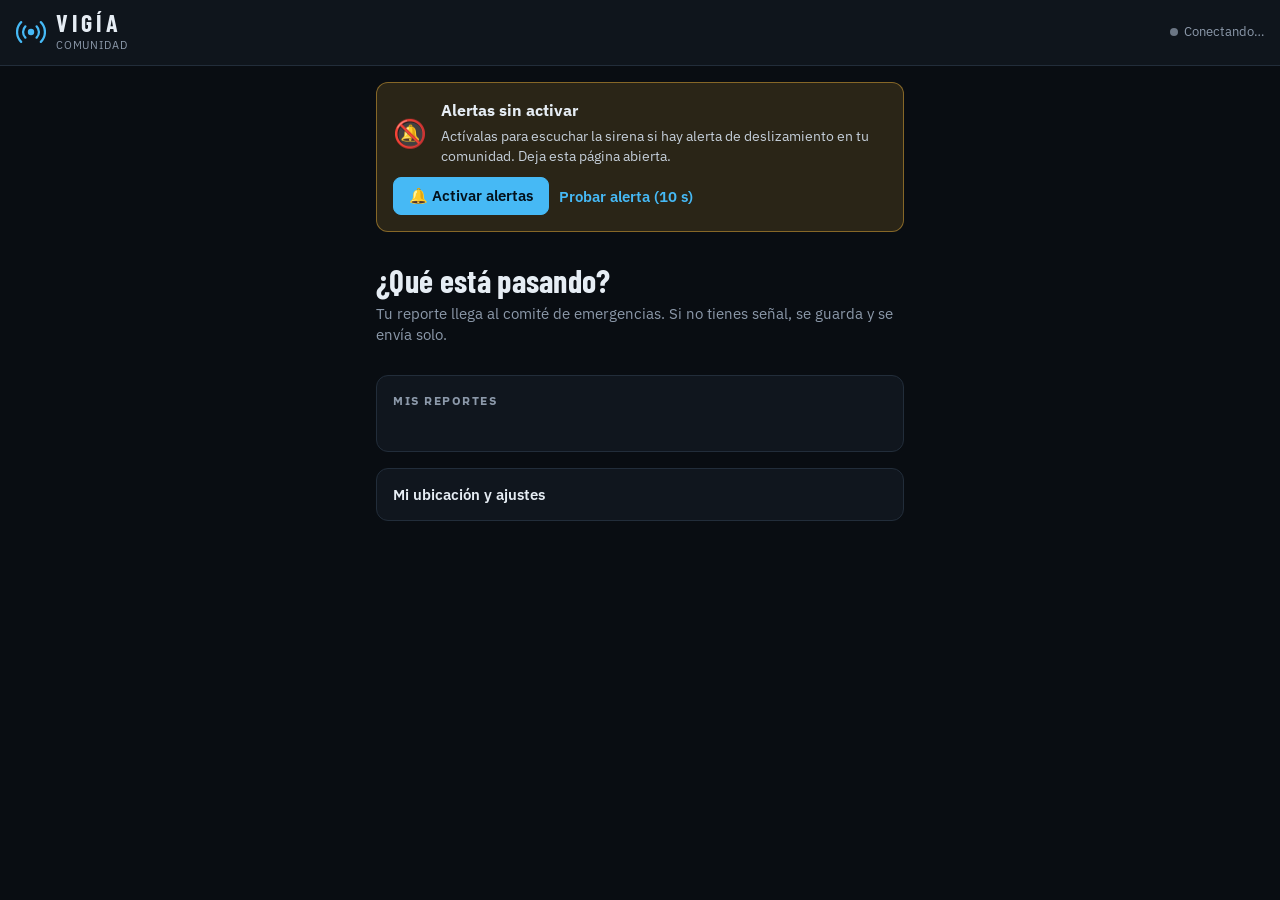
==== commit 1886509d: "Alinear el sistema con el reporte: comunidad A, B y R para deslizamientos - Comunidades de ladera co" ====
--- a/static/comunidad.html
+++ b/static/comunidad.html
@@ -23,7 +23,7 @@
     <section id="estado-alertas" class="estado-alertas inactiva" style="margin-top:16px">
       <span class="icono" id="alertas-icono">🔕</span>
       <b id="alertas-titulo">Alertas sin activar</b>
-      <p id="alertas-texto">Actívalas para escuchar la sirena si se detecta un sismo o un peligro en tu zona. Deja esta página abierta.</p>
+      <p id="alertas-texto">Actívalas para escuchar la sirena si hay alerta de deslizamiento en tu comunidad. Deja esta página abierta.</p>
       <div class="acciones">
         <button id="btn-alertas" class="btn btn-primario">🔔 Activar alertas</button>
         <button id="btn-probar" class="btn-texto">Probar alerta (10 s)</button>
@@ -89,6 +89,8 @@
       <summary>Mi ubicación y ajustes <span id="resumen-zona"></span></summary>
       <div class="contenido">
         <label class="campo">Mi zona <select id="zona"></select></label>
+        <label class="check"><input id="es-comite" type="checkbox"> Soy del comité local: recibo también los avisos de Atención</label>
+        <p class="ayuda">Atención: un solo sensor se movió y el comité verifica en el sitio. Alerta: dos sensores coinciden y se avisa a todos los habitantes.</p>
         <div class="fila">
           <button id="btn-gps" class="btn btn-pequeno">📍 Usar mi GPS</button>
           <small id="txt-gps" class="ayuda"></small>
--- a/static/estilos.css
+++ b/static/estilos.css
@@ -171,6 +171,27 @@
 .en-camino { display: flex; flex-wrap: wrap; gap: .35rem; font-size: .78rem; color: var(--muted); align-items: center; }
 .vacio { color: var(--muted); padding: 1.2rem; text-align: center; border: 1px dashed var(--line-strong); border-radius: var(--r); list-style: none; }
 
+.comunidades { display: grid; gap: .6rem; }
+.com { background: var(--raised); border: 1px solid var(--line); border-radius: var(--r); padding: .85rem .9rem; display: grid; gap: .6rem; cursor: pointer; }
+.com.nivel-atencion { border-color: rgba(245, 184, 61, .55); }
+.com.nivel-alerta { border-color: rgba(255, 75, 75, .65); background: linear-gradient(180deg, rgba(255, 75, 75, .14), var(--raised) 70%); }
+.com-cab { display: flex; justify-content: space-between; align-items: flex-start; gap: .6rem; }
+.com-cab b { display: block; font-size: 1rem; }
+.com-cab small { color: var(--muted); font-size: .78rem; }
+.trio { display: grid; grid-template-columns: repeat(3, minmax(0, 1fr)); gap: .4rem; }
+.sensor-rol { background: var(--bg); border: 1px solid var(--line); border-radius: var(--r-sm); padding: .45rem .55rem; display: grid; gap: .1rem; font-size: .8rem; min-width: 0; }
+.sensor-rol .rol { font-family: var(--display); font-size: 1.35rem; font-weight: 700; line-height: 1; }
+.sensor-rol small { color: var(--faint); font-size: .7rem; white-space: nowrap; overflow: hidden; text-overflow: ellipsis; }
+.sensor-rol.ok .rol { color: var(--ok); }
+.sensor-rol.warn { border-color: rgba(245, 184, 61, .45); }
+.sensor-rol.warn .rol { color: var(--warn); }
+.sensor-rol.crit { border-color: rgba(255, 75, 75, .6); }
+.sensor-rol.crit .rol { color: var(--crit); }
+.sensor-rol.off { opacity: .6; }
+.com-aviso { font-size: .78rem; color: var(--ink-soft); }
+.comunidades .vacio { font-size: .85rem; }
+.etiqueta-rol { background: transparent; border: 0; box-shadow: none; color: #fff; font-weight: 700; font-family: var(--display); font-size: 14px; text-shadow: 0 0 3px #000, 0 0 3px #000; padding: 0; }
+.etiqueta-rol::before { display: none; }
 .recursos { display: grid; gap: .7rem; }
 .recurso { display: grid; grid-template-columns: 1.6rem minmax(0, 1fr) auto; gap: .3rem .6rem; align-items: center; font-size: .88rem; }
 .recurso-num { font-family: var(--mono); color: var(--muted); font-size: .82rem; }
@@ -354,6 +375,16 @@
 .registro { list-style: none; margin: 0; padding: 0; font-size: .82rem; color: var(--muted); display: grid; gap: .3rem; }
 .registro li { display: grid; grid-template-columns: auto 1fr; gap: .6rem; }
 .registro time { font-family: var(--mono); color: var(--faint); font-size: .74rem; padding-top: .1em; }
+.ampliacion summary { cursor: pointer; color: var(--muted); font-size: .85rem; font-weight: 600; padding: .3rem 0; }
+.ampliacion .modos { margin-top: .5rem; }
+.estado-nodo .quien { display: block; font-size: .7rem; letter-spacing: .12em; text-transform: uppercase; color: var(--ink-soft); margin-bottom: .2rem; }
+.propio { font-size: .88rem; color: var(--ink-soft); background: var(--surface); border: 1px solid var(--line); border-radius: var(--r-sm); padding: .6rem .8rem; }
+.prueba-angulo summary { cursor: pointer; list-style: none; }
+.prueba-angulo summary::-webkit-details-marker { display: none; }
+.prueba-angulo[open] summary { margin-bottom: .2rem; }
+.tabla-angulos { width: 100%; border-collapse: collapse; font-size: .85rem; font-family: var(--mono); }
+.tabla-angulos th { text-align: left; font-family: var(--font); font-size: .68rem; letter-spacing: .08em; text-transform: uppercase; color: var(--muted); padding: .3rem 0; border-bottom: 1px solid var(--line); }
+.tabla-angulos td { padding: .3rem 0; border-bottom: 1px solid var(--line); }
 .acciones-nodo { display: grid; grid-template-columns: repeat(3, minmax(0, 1fr)); gap: .5rem; }
 .acciones-nodo .btn { font-size: .85rem; padding: .75em .4em; }
 
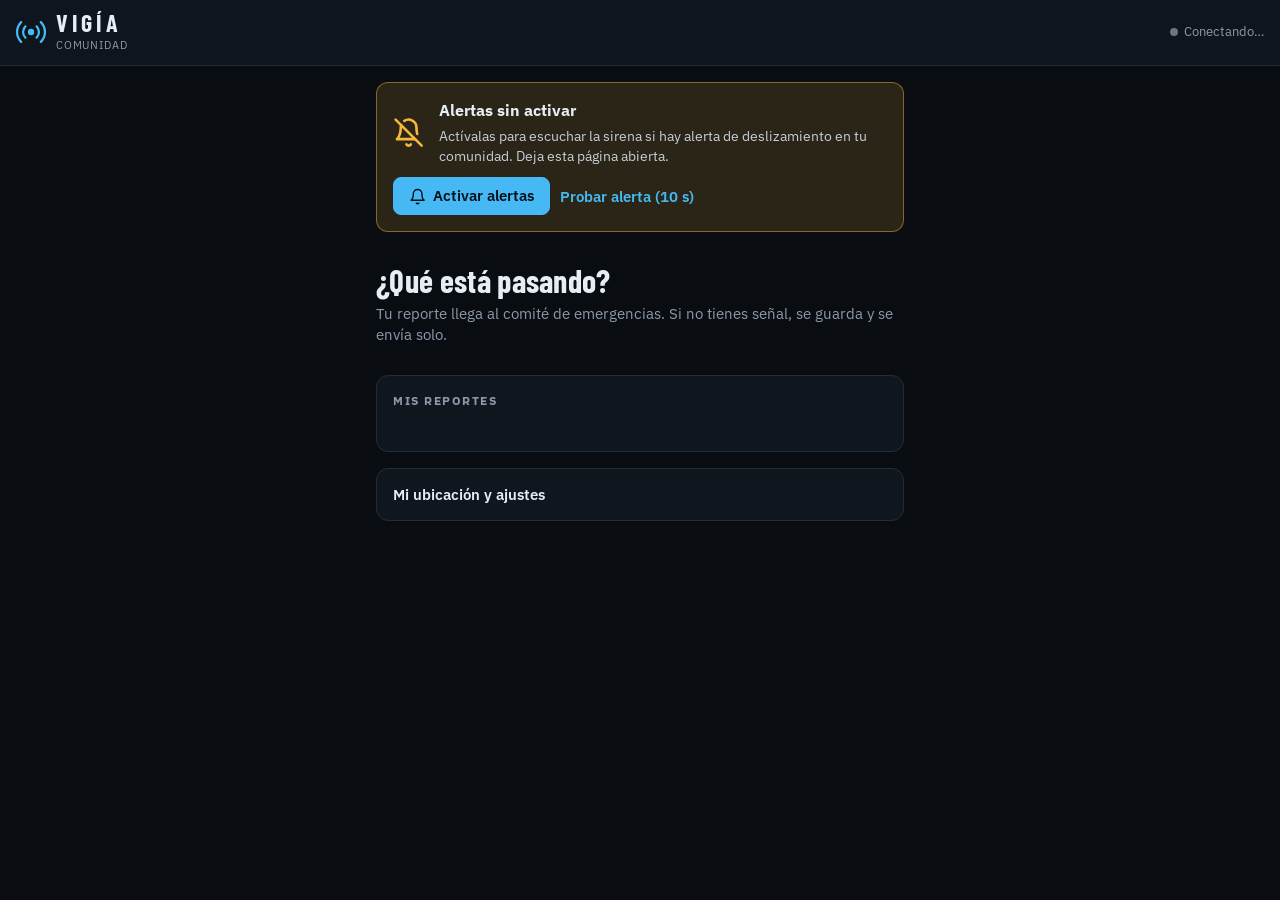
==== commit 8f71324e: "Separar el panel por desastre natural y cambiar los emojis por íconos Panel - Cuatro tarjetas arriba" ====
--- a/static/comunidad.html
+++ b/static/comunidad.html
@@ -21,12 +21,23 @@
 
   <main class="movil">
     <section id="estado-alertas" class="estado-alertas inactiva" style="margin-top:16px">
-      <span class="icono" id="alertas-icono">🔕</span>
+      <span class="icono" id="alertas-icono"><i data-icono="bell-off"></i></span>
       <b id="alertas-titulo">Alertas sin activar</b>
       <p id="alertas-texto">Actívalas para escuchar la sirena si hay alerta de deslizamiento en tu comunidad. Deja esta página abierta.</p>
       <div class="acciones">
-        <button id="btn-alertas" class="btn btn-primario">🔔 Activar alertas</button>
+        <button id="btn-alertas" class="btn btn-primario"><i data-icono="bell"></i>Activar alertas</button>
         <button id="btn-probar" class="btn-texto">Probar alerta (10 s)</button>
+      </div>
+    </section>
+
+    <section id="mi-comunidad" class="mi-comunidad" aria-live="polite" hidden>
+      <div class="mc-cab"><span id="mc-nombre" class="mc-nombre"></span><span id="mc-etq" class="etq"></span></div>
+      <b id="mc-titulo" class="mc-titulo"></b>
+      <p id="mc-texto" class="mc-texto"></p>
+      <div id="mc-comite" class="mc-comite" hidden>
+        <button id="mc-falsa" class="btn btn-ok">Fui al sitio: es falsa alarma</button>
+        <button id="mc-confirmar" class="btn btn-peligro">Fui al sitio: hay daños</button>
+        <button id="mc-terminar" class="btn" hidden>Terminar la alerta confirmada</button>
       </div>
     </section>
 
@@ -69,13 +80,13 @@
       </label>
 
       <div class="foto">
-        <label class="btn">📷 Agregar foto<input id="foto" type="file" accept="image/*" capture="environment" hidden></label>
+        <label class="btn"><i data-icono="camera"></i>Agregar foto<input id="foto" type="file" accept="image/*" capture="environment" hidden></label>
         <img id="vista-foto" class="vista-foto" alt="Foto adjunta" hidden>
       </div>
 
       <div class="envio">
         <button id="btn-enviar" class="btn btn-peligro btn-grande">Enviar reporte</button>
-        <a id="btn-sms" class="btn btn-grande" href="#">✉️ Sin internet: enviar por SMS</a>
+        <a id="btn-sms" class="btn btn-grande" href="#"><i data-icono="message-square-text"></i>Sin internet: enviar por SMS</a>
       </div>
     </section>
 
@@ -88,11 +99,12 @@
     <details class="ajustes">
       <summary>Mi ubicación y ajustes <span id="resumen-zona"></span></summary>
       <div class="contenido">
+        <label class="campo">Mi comunidad <select id="mi-comunidad-sel"></select></label>
         <label class="campo">Mi zona <select id="zona"></select></label>
         <label class="check"><input id="es-comite" type="checkbox"> Soy del comité local: recibo también los avisos de Atención</label>
         <p class="ayuda">Atención: un solo sensor se movió y el comité verifica en el sitio. Alerta: dos sensores coinciden y se avisa a todos los habitantes.</p>
         <div class="fila">
-          <button id="btn-gps" class="btn btn-pequeno">📍 Usar mi GPS</button>
+          <button id="btn-gps" class="btn btn-pequeno"><i data-icono="locate-fixed"></i>Usar mi GPS</button>
           <small id="txt-gps" class="ayuda"></small>
         </div>
         <label class="campo">Número SMS de la central
@@ -113,11 +125,12 @@
       <div class="anillo-num"><b id="alerta-cuenta">--</b><span id="alerta-unidad">segundos</span></div>
     </div>
     <p id="alerta-texto" class="alerta-texto"></p>
-    <div class="consejos"><span>Agáchate</span><span>Cúbrete</span><span>Sujétate</span></div>
-    <button id="alerta-sonido" class="btn alerta-sonido" hidden>🔊 Toca para escuchar la alarma</button>
+    <div class="consejos"><span><i data-icono="arrow-down-to-line"></i>Agáchate</span><span><i data-icono="shield"></i>Cúbrete</span><span><i data-icono="hand"></i>Sujétate</span></div>
+    <button id="alerta-sonido" class="btn alerta-sonido" hidden><i data-icono="volume-2"></i>Toca para escuchar la alarma</button>
     <button id="alerta-cerrar" class="btn">Cerrar</button>
   </div>
 
+  <script src="/static/iconos.js"></script>
   <script src="/static/comun.js"></script>
   <script src="/static/comunidad.js"></script>
 </body>
--- a/static/estilos.css
+++ b/static/estilos.css
@@ -40,6 +40,9 @@
 :focus-visible { outline: 2px solid var(--accent); outline-offset: 2px; }
 [hidden] { display: none !important; }
 .mono { font-family: var(--mono); font-variant-numeric: tabular-nums; }
+.ico { width: 1.15em; height: 1.15em; flex: none; vertical-align: -.2em; }
+.con-ico { display: inline-flex; align-items: center; gap: .4em; }
+.con-ico.ok { color: var(--ok); }
 
 /* ---------- Componentes comunes ---------- */
 .btn { display: inline-flex; align-items: center; justify-content: center; gap: .45em; border: 1px solid var(--line-strong); background: var(--raised); color: var(--ink); border-radius: var(--r-sm); padding: .6em 1em; font-weight: 600; text-decoration: none; line-height: 1.2; transition: background .15s, border-color .15s, transform .1s; }
@@ -53,6 +56,8 @@
 .btn-ok { background: var(--ok-bg); border-color: transparent; color: var(--ok); }
 .btn-grande { width: 100%; padding: 1em; font-size: 1.05rem; border-radius: var(--r); }
 .btn-pequeno { padding: .38em .7em; font-size: .82rem; }
+.btn-sec { background: transparent; border-color: var(--line-strong); color: var(--ink-soft); }
+.btn-sec:hover { color: var(--ink); }
 .btn-texto { background: none; border: 0; color: var(--accent); font-weight: 600; padding: .4em 0; }
 
 .campo { display: grid; gap: .35em; font-size: .82rem; color: var(--muted); font-weight: 500; }
@@ -88,6 +93,8 @@
 .app-tarjeta { display: grid; gap: .4rem; background: var(--surface); border: 1px solid var(--line); border-radius: var(--r); padding: 1.2rem; color: inherit; text-decoration: none; transition: border-color .15s, background .15s; }
 .app-tarjeta:hover { border-color: var(--accent); background: var(--raised); }
 .app-tarjeta b { font-size: 1.1rem; }
+.app-tarjeta .app-ico { width: 44px; height: 44px; border-radius: 12px; display: grid; place-items: center; background: var(--accent-bg); color: var(--accent); margin: .3rem 0 .2rem; }
+.app-tarjeta .app-ico .ico { width: 24px; height: 24px; }
 .app-tarjeta span { color: var(--muted); font-size: .9rem; }
 .app-tarjeta .etq { justify-self: start; }
 .caja { background: var(--surface); border: 1px solid var(--line); border-radius: var(--r); padding: 1.2rem; display: grid; gap: .5rem; }
@@ -103,26 +110,52 @@
 .estado-general.crit { color: #fff; background: var(--crit); animation: pulso-fondo 1.2s infinite; }
 @keyframes pulso-fondo { 50% { background: #c62f2f; } }
 .barra-der { margin-left: auto; display: flex; align-items: center; gap: 1rem; }
-.reloj { font-size: .95rem; color: var(--muted); }
-.simulacion { position: absolute; right: 1rem; top: calc(100% + 8px); width: min(360px, calc(100vw - 2rem)); background: var(--raised); border: 1px solid var(--line-strong); border-radius: var(--r); padding: 1rem; display: grid; gap: .55rem; box-shadow: 0 20px 50px rgba(0, 0, 0, .55); }
+.reloj { font-size: .95rem; color: var(--muted); display: inline-flex; align-items: center; gap: .4em; }
+.simulacion { position: absolute; right: 1rem; top: calc(100% + 8px); width: min(400px, calc(100vw - 2rem)); max-height: calc(100dvh - 90px); overflow-y: auto; background: var(--raised); border: 1px solid var(--line-strong); border-radius: var(--r); padding: 1rem; display: grid; gap: .8rem; box-shadow: 0 20px 50px rgba(0, 0, 0, .55); }
 .simulacion p { font-size: .8rem; color: var(--muted); }
 .simulacion .btn { justify-content: flex-start; width: 100%; }
+.sim-grupo { display: grid; gap: .35rem; }
+.sim-tit { display: flex; align-items: center; gap: .45em; font-size: .7rem; letter-spacing: .12em; text-transform: uppercase; color: var(--muted); }
+.sim-tit .ico { color: var(--accent); }
+.sim-grupo .btn { display: grid; justify-items: start; text-align: left; gap: .1rem; font-size: .88rem; }
+.sim-grupo .btn small { font-weight: 400; font-size: .75rem; color: var(--muted); }
 .simulacion hr { border: 0; border-top: 1px solid var(--line); margin: .3rem 0; width: 100%; }
 
-.kpis { display: grid; grid-template-columns: repeat(5, minmax(0, 1fr)); border-bottom: 1px solid var(--line); background: var(--surface); }
-.kpi { padding: .7rem 1rem .75rem; border-right: 1px solid var(--line); display: grid; gap: .05rem; min-width: 0; }
-.kpi:last-child { border-right: 0; }
-.kpi-et { font-size: .68rem; text-transform: uppercase; letter-spacing: .1em; color: var(--muted); font-weight: 700; }
-.kpi b { font-family: var(--display); font-size: 2rem; font-weight: 600; line-height: 1.05; font-variant-numeric: tabular-nums; }
-.kpi small { font-size: .74rem; color: var(--faint); white-space: nowrap; overflow: hidden; text-overflow: ellipsis; }
-.kpi.crit b { color: var(--crit); }
-.kpi.warn b { color: var(--warn); }
-.kpi.ok b { color: var(--ok); }
+.amenazas { display: grid; grid-template-columns: repeat(4, minmax(0, 1fr)); gap: 1px; background: var(--line); border-bottom: 1px solid var(--line); }
+.amenaza { position: relative; display: grid; grid-template-columns: auto minmax(0, 1fr); gap: .85rem; align-items: center; text-align: left; padding: .75rem 1rem .8rem 1.1rem; background: var(--surface); border: 0; border-radius: 0; color: var(--ink); transition: background .15s; min-width: 0; }
+.amenaza:hover { background: var(--raised); }
+.amenaza::before { content: ""; position: absolute; left: 0; top: 0; bottom: 0; width: 4px; background: var(--line-strong); }
+.amenaza::after { content: ""; position: absolute; left: 0; right: 0; bottom: 0; height: 3px; background: transparent; }
+.amenaza[aria-selected="true"] { background: var(--raised); }
+.amenaza[aria-selected="true"]::after { background: var(--accent); }
+.amenaza-ico { width: 46px; height: 46px; border-radius: 12px; display: grid; place-items: center; background: var(--bg); border: 1px solid var(--line-strong); color: var(--muted); }
+.amenaza-ico .ico { width: 24px; height: 24px; }
+.amenaza-txt { display: grid; gap: .08rem; min-width: 0; }
+.amenaza-nom { font-size: .7rem; font-weight: 700; letter-spacing: .12em; text-transform: uppercase; color: var(--muted); white-space: nowrap; overflow: hidden; text-overflow: ellipsis; }
+.amenaza-nivel { font-family: var(--display); font-size: 1.6rem; font-weight: 700; letter-spacing: .03em; line-height: 1.05; }
+.amenaza-res { font-size: .78rem; color: var(--muted); white-space: nowrap; overflow: hidden; text-overflow: ellipsis; }
+.amenaza[data-nivel="ok"]::before { background: var(--ok); }
+.amenaza[data-nivel="ok"] .amenaza-nivel { color: var(--ok); }
+.amenaza[data-nivel="ok"] .amenaza-ico { color: var(--ok); border-color: rgba(46, 204, 113, .35); }
+.amenaza[data-nivel="warn"]::before { background: var(--warn); }
+.amenaza[data-nivel="warn"] .amenaza-nivel { color: var(--warn); }
+.amenaza[data-nivel="warn"] .amenaza-ico { color: var(--warn); background: var(--warn-bg); border-color: rgba(245, 184, 61, .5); }
+.amenaza[data-nivel="crit"]::before { background: var(--crit); }
+.amenaza[data-nivel="crit"] { background: linear-gradient(90deg, rgba(255, 75, 75, .16), var(--surface) 75%); }
+.amenaza[data-nivel="crit"][aria-selected="true"] { background: linear-gradient(90deg, rgba(255, 75, 75, .24), var(--raised) 75%); }
+.amenaza[data-nivel="crit"] .amenaza-nivel { color: var(--crit); }
+.amenaza[data-nivel="crit"] .amenaza-ico { color: #fff; background: var(--crit); border-color: var(--crit); animation: latido-amenaza 1.4s infinite; }
+.amenaza[data-nivel="off"] .amenaza-nivel { color: var(--faint); font-size: 1.3rem; }
+@keyframes latido-amenaza { 0%, 100% { box-shadow: 0 0 0 0 rgba(255, 75, 75, .55); } 50% { box-shadow: 0 0 0 7px rgba(255, 75, 75, 0); } }
 
 .sismo { background: linear-gradient(90deg, rgba(255, 75, 75, .26), rgba(255, 75, 75, .07)); border-bottom: 1px solid rgba(255, 75, 75, .5); padding: .7rem 1rem; display: grid; grid-template-columns: auto minmax(0, 1fr); gap: .5rem 1.2rem; align-items: center; }
-.sismo-titulo { display: grid; gap: .1rem; }
+.sismo-titulo { display: flex; align-items: center; gap: .7rem; }
+.sismo-titulo > .ico { width: 30px; height: 30px; color: #fff; }
+.sismo-titulo > div { display: grid; gap: .1rem; }
 .sismo-titulo b { font-family: var(--display); font-size: 1.5rem; letter-spacing: .06em; color: #fff; line-height: 1; }
 .sismo-titulo span { font-size: .78rem; color: #ffc9c9; }
+.sismo-tarjeta { border: 1px solid rgba(255, 75, 75, .5); border-radius: var(--r); grid-template-columns: 1fr; }
+.llegada .ico { color: var(--ok); }
 .sismo-datos { display: flex; flex-wrap: wrap; gap: .4rem 1.4rem; font-size: .85rem; color: var(--ink-soft); }
 .sismo-datos b { color: #fff; font-family: var(--mono); font-weight: 500; }
 .sismo-datos .error-real b { color: var(--warn); }
@@ -137,6 +170,16 @@
 .leyenda { position: absolute; left: 12px; bottom: 26px; z-index: 500; background: rgba(16, 22, 30, .93); border: 1px solid var(--line); border-radius: var(--r); padding: .65rem .8rem; font-size: .75rem; display: grid; gap: .3rem; color: var(--ink-soft); max-width: calc(100% - 24px); }
 .leyenda b { font-size: .66rem; letter-spacing: .1em; text-transform: uppercase; color: var(--muted); }
 .leyenda span { display: flex; align-items: center; gap: .5em; }
+#leyenda-contenido { display: grid; gap: .3rem; }
+.leyenda .ver-todo { font-size: .78rem; padding-bottom: .4rem; margin-bottom: .1rem; border-bottom: 1px solid var(--line); }
+.mini-reporte { width: 20px; height: 20px; border-radius: 6px; border: 2px solid var(--warn); background: var(--raised); display: inline-grid; place-items: center; color: var(--warn); flex: none; }
+.mini-reporte .ico { width: 12px; height: 12px; }
+.mini-reporte.grave { border-color: var(--crit); color: var(--crit); }
+.aro { width: 13px; height: 13px; border-radius: 50%; border: 2px solid var(--ok); background: rgba(46, 204, 113, .15); display: inline-block; flex: none; }
+.aro.amb { border-color: var(--warn); background: var(--warn-bg); border-style: dashed; }
+.aro.crit { border-color: var(--crit); background: var(--crit-bg); border-style: solid; }
+.aro.naranja { border-color: #ff8a3d; background: rgba(255, 138, 61, .15); }
+.leyenda .letra { font-family: var(--display); font-size: .85rem; letter-spacing: .15em; color: #fff; text-transform: none; }
 .punto { width: 11px; height: 11px; border-radius: 50%; display: inline-block; border: 2px solid #fff; flex: none; }
 .punto.real { border-color: var(--accent); width: 13px; height: 13px; }
 .linea-p, .linea-s { width: 18px; height: 0; display: inline-block; flex: none; }
@@ -147,6 +190,30 @@
 .bloque { padding: 1rem; border-bottom: 1px solid var(--line); display: grid; gap: .8rem; }
 .bloque-cab { display: flex; align-items: baseline; justify-content: space-between; gap: .5rem; }
 .nota { font-size: .74rem; color: var(--faint); }
+.vista-cab { padding: 1rem 1rem .95rem; border-bottom: 1px solid var(--line); display: grid; gap: .4rem; background: linear-gradient(180deg, var(--raised), var(--surface)); }
+.vista-cab h2 { display: flex; align-items: center; gap: .5rem; font-family: var(--display); font-size: 1.55rem; font-weight: 700; letter-spacing: .04em; line-height: 1; }
+.vista-cab h2 .ico { color: var(--accent); width: 22px; height: 22px; }
+.vista-cab p { font-size: .82rem; color: var(--muted); max-width: 52ch; }
+.bloque > .titulo-seccion { margin-bottom: -.2rem; }
+details.bloque > summary { cursor: pointer; list-style: none; }
+details.bloque > summary::-webkit-details-marker { display: none; }
+.filas { list-style: none; margin: 0; padding: 0; display: grid; gap: .45rem; }
+.fila { display: flex; gap: .65rem; align-items: center; padding: .55rem .65rem; background: var(--raised); border: 1px solid var(--line); border-radius: var(--r-sm); cursor: pointer; transition: border-color .15s; }
+.fila:hover { border-color: var(--line-strong); }
+.fila-ico { flex: none; width: 2.2rem; height: 2.2rem; border-radius: 8px; display: grid; place-items: center; background: var(--bg); color: var(--muted); }
+.fila-ico .ico { width: 18px; height: 18px; }
+.fila-txt { flex: 1; min-width: 0; display: grid; gap: .05rem; }
+.fila-txt b { font-size: .9rem; font-weight: 600; white-space: nowrap; overflow: hidden; text-overflow: ellipsis; }
+.fila-txt small { font-size: .76rem; color: var(--muted); white-space: nowrap; overflow: hidden; text-overflow: ellipsis; }
+.fila-dato { font-size: .85rem; color: var(--ink-soft); white-space: nowrap; text-align: right; display: grid; justify-items: end; line-height: 1.2; }
+.fila-dato small { color: var(--warn); font-size: .72rem; }
+.fila-accion { padding: .4em .45em; }
+.fila.ok .fila-ico { color: var(--ok); }
+.fila.warn { border-color: rgba(245, 184, 61, .4); }
+.fila.warn .fila-ico { color: var(--warn); background: var(--warn-bg); }
+.fila.crit { border-color: rgba(255, 75, 75, .55); background: linear-gradient(90deg, rgba(255, 75, 75, .12), var(--raised) 60%); }
+.fila.crit .fila-ico { color: var(--crit); background: var(--crit-bg); }
+.fila.off, .fila.atendida { opacity: .6; }
 
 .ranking { list-style: none; margin: 0; padding: 0; display: grid; gap: .6rem; }
 .zona { background: var(--raised); border: 1px solid var(--line); border-radius: var(--r); padding: .85rem .9rem; display: grid; gap: .6rem; }
@@ -167,7 +234,8 @@
 .mas-razones summary::-webkit-details-marker { display: none; }
 .mas-razones .razones { margin-top: .3rem; }
 .acciones-zona { display: flex; flex-wrap: wrap; gap: .4rem; }
-.acciones-zona .btn small { font-weight: 500; opacity: .8; }
+.acciones-zona .btn small { font-weight: 500; opacity: .75; margin-left: .15em; }
+.acciones-zona .btn small::before { content: "· "; }
 .en-camino { display: flex; flex-wrap: wrap; gap: .35rem; font-size: .78rem; color: var(--muted); align-items: center; }
 .vacio { color: var(--muted); padding: 1.2rem; text-align: center; border: 1px dashed var(--line-strong); border-radius: var(--r); list-style: none; }
 
@@ -181,19 +249,40 @@
 .trio { display: grid; grid-template-columns: repeat(3, minmax(0, 1fr)); gap: .4rem; }
 .sensor-rol { background: var(--bg); border: 1px solid var(--line); border-radius: var(--r-sm); padding: .45rem .55rem; display: grid; gap: .1rem; font-size: .8rem; min-width: 0; }
 .sensor-rol .rol { font-family: var(--display); font-size: 1.35rem; font-weight: 700; line-height: 1; }
-.sensor-rol small { color: var(--faint); font-size: .7rem; white-space: nowrap; overflow: hidden; text-overflow: ellipsis; }
+.sensor-rol small { color: var(--faint); font-size: .7rem; line-height: 1.3; }
 .sensor-rol.ok .rol { color: var(--ok); }
 .sensor-rol.warn { border-color: rgba(245, 184, 61, .45); }
 .sensor-rol.warn .rol { color: var(--warn); }
 .sensor-rol.crit { border-color: rgba(255, 75, 75, .6); }
 .sensor-rol.crit .rol { color: var(--crit); }
 .sensor-rol.off { opacity: .6; }
-.com-aviso { font-size: .78rem; color: var(--ink-soft); }
+.com-aviso { font-size: .78rem; color: var(--ink-soft); display: flex; gap: .45rem; align-items: flex-start; }
+.com-aviso .ico { color: var(--accent); margin-top: .1em; }
+.com-aviso.ok .ico { color: var(--ok); }
+.comite { display: grid; gap: .45rem; background: var(--warn-bg); border: 1px solid rgba(245, 184, 61, .4); border-radius: var(--r-sm); padding: .6rem .7rem; }
+.comite p { display: flex; gap: .45rem; align-items: center; font-size: .82rem; font-weight: 600; color: var(--warn); }
+.sensor-rol .pila { color: var(--warn); display: inline-flex; align-items: center; gap: .25em; }
+.tendencia { margin: 0; background: var(--bg); border: 1px solid var(--line); border-radius: var(--r-sm); padding: .4rem .5rem .3rem; }
+.tendencia svg { display: block; width: 100%; height: auto; }
+.tend-a, .tend-b, .tend-r { fill: none; stroke-width: 2; stroke-linejoin: round; }
+.tend-a { stroke: var(--accent); }
+.tend-b { stroke: #c9a6ff; }
+.tend-r { stroke: var(--muted); stroke-dasharray: 4 3; }
+.tend-umbral { stroke: var(--crit); stroke-width: 1; stroke-dasharray: 2 4; opacity: .7; }
+.tend-texto { fill: var(--muted); font-size: 9px; font-family: var(--font); }
+.tendencia figcaption { display: flex; gap: .7rem; flex-wrap: wrap; font-size: .68rem; color: var(--faint); margin-top: .2rem; }
+.tendencia figcaption span::before { content: ""; display: inline-block; width: 10px; height: 2px; margin-right: 4px; vertical-align: middle; }
+.ley-a::before { background: var(--accent); }
+.ley-b::before { background: #c9a6ff; }
+.ley-r::before { background: var(--muted); }
+.tendencia figcaption span:last-child::before { display: none; }
 .comunidades .vacio { font-size: .85rem; }
 .etiqueta-rol { background: transparent; border: 0; box-shadow: none; color: #fff; font-weight: 700; font-family: var(--display); font-size: 14px; text-shadow: 0 0 3px #000, 0 0 3px #000; padding: 0; }
 .etiqueta-rol::before { display: none; }
 .recursos { display: grid; gap: .7rem; }
 .recurso { display: grid; grid-template-columns: 1.6rem minmax(0, 1fr) auto; gap: .3rem .6rem; align-items: center; font-size: .88rem; }
+.recurso-ico { color: var(--muted); display: grid; place-items: center; }
+.recurso-ico .ico { width: 18px; height: 18px; }
 .recurso-num { font-family: var(--mono); color: var(--muted); font-size: .82rem; }
 .recurso-barra { grid-column: 2 / 4; display: flex; gap: 3px; }
 .recurso-barra i { flex: 1; height: 5px; border-radius: 2px; background: var(--ok); }
@@ -205,7 +294,12 @@
 .bitacora-cont summary { cursor: pointer; list-style: none; }
 .bitacora-cont summary::-webkit-details-marker { display: none; }
 .bitacora { list-style: none; margin: 0; padding: 0; font-size: .8rem; display: grid; gap: .35rem; max-height: 320px; overflow-y: auto; }
-.bitacora li { color: var(--muted); display: grid; grid-template-columns: auto 1fr; gap: .6rem; }
+.bitacora li { color: var(--muted); display: grid; grid-template-columns: auto auto 1fr; gap: .5rem; align-items: start; }
+.bitacora .b-ico { display: grid; place-items: center; padding-top: .1em; color: var(--faint); }
+.bitacora .b-ico .ico { width: 14px; height: 14px; }
+.bitacora li.rojo .b-ico { color: var(--crit); }
+.bitacora li.amarillo .b-ico { color: var(--warn); }
+.bitacora li.sin-actividad { display: block; color: var(--faint); }
 .bitacora li.rojo { color: #ff9b9b; }
 .bitacora li.amarillo { color: #ffd98a; }
 .bitacora time { color: var(--faint); font-family: var(--mono); font-size: .72rem; padding-top: .1em; }
@@ -228,7 +322,9 @@
 .popup img { max-width: 230px; border-radius: 6px; display: block; }
 .popup small { color: var(--faint); }
 .marcador-reporte { width: 30px; height: 30px; border-radius: 9px; background: var(--raised); border: 2px solid var(--warn); display: grid; place-items: center; font-size: 15px; box-shadow: 0 3px 8px rgba(0, 0, 0, .55); }
-.marcador-reporte.grave { border-color: var(--crit); }
+.marcador-reporte { color: var(--warn); }
+.marcador-reporte .ico { width: 16px; height: 16px; }
+.marcador-reporte.grave { border-color: var(--crit); color: var(--crit); }
 .marcador-reporte.atendido { opacity: .35; border-color: var(--off); }
 .teselas-oscuras { filter: invert(1) hue-rotate(180deg) brightness(.82) contrast(.92) saturate(.55); }
 .epicentro { position: relative; display: block; width: 36px; height: 36px; }
@@ -236,19 +332,22 @@
 .epicentro::after { content: ""; position: absolute; inset: 0; border-radius: 50%; border: 2px solid var(--crit); animation: onda-epicentro 1.4s ease-out infinite; }
 @keyframes onda-epicentro { from { transform: scale(.35); opacity: 1; } to { transform: scale(1.4); opacity: 0; } }
 @keyframes pulso { 50% { transform: scale(1.12); } }
-.epicentro-real { display: block; text-align: center; font-size: 22px; font-weight: 900; color: var(--warn); text-shadow: 0 0 3px #000, 0 0 6px #000; }
+.epicentro-real { display: grid; place-items: center; color: var(--warn); filter: drop-shadow(0 0 2px #000) drop-shadow(0 0 4px #000); }
+.epicentro-real .ico { width: 24px; height: 24px; stroke-width: 3.5; }
 
 @media (max-width: 1150px) {
   .cuerpo { grid-template-columns: minmax(0, 1fr) 360px; }
-  .kpi b { font-size: 1.6rem; }
+  .amenaza { grid-template-columns: minmax(0, 1fr); gap: .45rem; padding: .7rem .8rem .75rem 1rem; }
+  .amenaza-ico { width: 34px; height: 34px; border-radius: 10px; }
+  .amenaza-ico .ico { width: 19px; height: 19px; }
 }
 @media (max-width: 860px) {
   .panel { height: auto; overflow: visible; }
   .barra-der .reloj { display: none; }
-  .kpis { grid-template-columns: repeat(2, minmax(0, 1fr)); }
-  .kpi { border-bottom: 1px solid var(--line); }
-  .kpi:nth-child(2n) { border-right: 0; }
-  .kpi:last-child { grid-column: 1 / -1; }
+  .amenazas { grid-template-columns: repeat(2, minmax(0, 1fr)); }
+  .amenaza { grid-template-columns: auto minmax(0, 1fr); gap: .6rem; padding: .6rem .7rem .65rem .9rem; }
+  .amenaza-nivel { font-size: 1.25rem; }
+  .amenaza-nom { font-size: .62rem; letter-spacing: .08em; }
   .cuerpo { grid-template-columns: 1fr; }
   .mapa-cont { height: 58vh; }
   .lateral { border-left: 0; overflow: visible; }
@@ -265,7 +364,9 @@
 .estado-alertas { display: grid; grid-template-columns: auto minmax(0, 1fr); gap: .3rem .9rem; align-items: center; border-radius: var(--r); padding: 1rem; border: 1px solid; }
 .estado-alertas.inactiva { background: var(--warn-bg); border-color: rgba(245, 184, 61, .45); }
 .estado-alertas.activa { background: var(--ok-bg); border-color: rgba(46, 204, 113, .4); }
-.estado-alertas .icono { font-size: 1.7rem; grid-row: span 2; }
+.estado-alertas .icono { font-size: 1.7rem; grid-row: span 2; display: grid; place-items: center; }
+.estado-alertas.inactiva .icono { color: var(--warn); }
+.estado-alertas.activa .icono { color: var(--ok); }
 .estado-alertas b { font-size: 1rem; }
 .estado-alertas p { font-size: .85rem; color: var(--ink-soft); }
 .estado-alertas .acciones { grid-column: 1 / -1; display: flex; gap: .6rem; align-items: center; flex-wrap: wrap; margin-top: .4rem; }
@@ -276,16 +377,17 @@
 .tipos { display: grid; grid-template-columns: 1fr 1fr; gap: .6rem; }
 .tipo { display: grid; justify-items: start; gap: .55rem; text-align: left; padding: .9rem; border-radius: var(--r); background: var(--surface); border: 1px solid var(--line); color: var(--ink); min-height: 96px; transition: border-color .15s, background .15s; }
 .tipo:hover { background: var(--raised); border-color: var(--line-strong); }
-.tipo-ico { width: 40px; height: 40px; border-radius: 10px; display: grid; place-items: center; font-size: 1.35rem; background: var(--raised); }
+.tipo-ico { width: 40px; height: 40px; border-radius: 10px; display: grid; place-items: center; font-size: 1.35rem; background: var(--raised); color: var(--accent); }
 .tipo-nom { font-weight: 600; font-size: .95rem; line-height: 1.2; }
 .tipo.grave { border-color: rgba(255, 75, 75, .45); }
-.tipo.grave .tipo-ico { background: var(--crit-bg); }
+.tipo.grave .tipo-ico { background: var(--crit-bg); color: var(--crit); }
 .tipo-atrapados { grid-column: 1 / -1; grid-template-columns: auto 1fr; align-items: center; min-height: 0; background: linear-gradient(90deg, rgba(255, 75, 75, .18), var(--surface)); }
 .tipo-atrapados .tipo-nom { font-size: 1.1rem; }
 
 .hoja { background: var(--surface); border: 1px solid var(--line-strong); border-radius: var(--r); padding: 1.1rem; display: grid; gap: 1rem; }
 .hoja-cab { display: flex; align-items: center; justify-content: space-between; gap: .6rem; }
-.hoja-cab h2 { font-size: 1.2rem; }
+.hoja-cab h2 { font-size: 1.2rem; display: flex; align-items: center; gap: .45rem; }
+.hoja-cab h2 .ico { color: var(--accent); }
 .contador { display: grid; grid-template-columns: 56px 1fr 56px; align-items: center; background: var(--bg); border: 1px solid var(--line-strong); border-radius: var(--r); overflow: hidden; }
 .contador button { height: 56px; border: 0; background: var(--raised); font-size: 1.6rem; color: var(--ink); }
 .contador output { text-align: center; font-family: var(--display); font-size: 2.1rem; font-weight: 600; font-variant-numeric: tabular-nums; }
@@ -311,6 +413,17 @@
 .ajustes .contenido { padding: 0 1rem 1rem; display: grid; gap: .8rem; }
 .ayuda { font-size: .8rem; color: var(--faint); }
 
+.mi-comunidad { border-radius: var(--r); padding: 1rem 1.1rem; display: grid; gap: .45rem; border: 1px solid var(--line); background: var(--surface); }
+.mi-comunidad.ok { border-color: rgba(46, 204, 113, .45); }
+.mi-comunidad.warn { border-color: rgba(245, 184, 61, .6); background: linear-gradient(180deg, var(--warn-bg), var(--surface)); }
+.mi-comunidad.crit { border-color: var(--crit); background: linear-gradient(180deg, rgba(255, 75, 75, .25), var(--surface)); }
+.mi-comunidad.off { opacity: .75; }
+.mc-cab { display: flex; justify-content: space-between; align-items: center; gap: .6rem; }
+.mc-nombre { font-size: .78rem; letter-spacing: .1em; text-transform: uppercase; color: var(--muted); font-weight: 700; }
+.mc-titulo { font-family: var(--display); font-size: 1.7rem; line-height: 1.05; }
+.mc-texto { font-size: .92rem; color: var(--ink-soft); }
+.mc-comite { display: grid; gap: .5rem; margin-top: .3rem; }
+.alerta-zona.ok { background: var(--ok-bg); border-color: rgba(46, 204, 113, .45); }
 .alertas-zona { display: grid; gap: .5rem; }
 .alerta-zona { display: grid; gap: .2rem; padding: .85rem 1rem; border-radius: var(--r); background: var(--warn-bg); border: 1px solid rgba(245, 184, 61, .4); cursor: pointer; font-size: .9rem; }
 .alerta-zona.rojo { background: var(--crit-bg); border-color: rgba(255, 75, 75, .55); }
@@ -332,7 +445,7 @@
 .alerta > * { max-width: 100%; }
 .alerta-texto { font-size: 1.05rem; width: min(26em, 100%); color: #ffd6d6; }
 .consejos { display: flex; gap: .6rem; flex-wrap: wrap; justify-content: center; }
-.consejos span { background: rgba(0, 0, 0, .3); border: 1px solid rgba(255, 255, 255, .15); padding: .5em .9em; border-radius: 99px; font-weight: 600; }
+.consejos span { display: inline-flex; align-items: center; gap: .4em; background: rgba(0, 0, 0, .3); border: 1px solid rgba(255, 255, 255, .15); padding: .5em .9em; border-radius: 99px; font-weight: 600; }
 .alerta .btn { background: #fff; color: #5c0b0b; border-color: #fff; }
 .alerta .alerta-sonido { font-size: 1.1rem; padding: .9em 1.4em; animation: pulso 1s infinite; }
 
@@ -341,7 +454,7 @@
 .modos { display: grid; gap: .5rem; }
 .modo { position: relative; display: grid; grid-template-columns: auto minmax(0, 1fr); gap: .1rem .8rem; align-items: center; padding: .85rem .9rem; border-radius: var(--r); border: 1px solid var(--line-strong); background: var(--bg); cursor: pointer; }
 .modo input { position: absolute; opacity: 0; width: 1px; height: 1px; }
-.modo .ico { grid-row: span 2; font-size: 1.6rem; width: 44px; height: 44px; border-radius: 10px; display: grid; place-items: center; background: var(--raised); }
+.modo .ico-caja { grid-row: span 2; font-size: 1.4rem; color: var(--accent); width: 44px; height: 44px; border-radius: 10px; display: grid; place-items: center; background: var(--raised); }
 .modo b { font-size: 1rem; }
 .modo small { color: var(--muted); font-size: .82rem; }
 .modo:has(input:checked) { border-color: var(--accent); background: var(--accent-bg); }
@@ -385,7 +498,26 @@
 .tabla-angulos { width: 100%; border-collapse: collapse; font-size: .85rem; font-family: var(--mono); }
 .tabla-angulos th { text-align: left; font-family: var(--font); font-size: .68rem; letter-spacing: .08em; text-transform: uppercase; color: var(--muted); padding: .3rem 0; border-bottom: 1px solid var(--line); }
 .tabla-angulos td { padding: .3rem 0; border-bottom: 1px solid var(--line); }
-.acciones-nodo { display: grid; grid-template-columns: repeat(3, minmax(0, 1fr)); gap: .5rem; }
+.acciones-nodo { display: grid; grid-template-columns: repeat(2, minmax(0, 1fr)); gap: .5rem; }
+.monitor-cab { justify-content: flex-start; }
+.monitor-tit { min-width: 0; }
+.rol-grande { font-family: var(--display); font-weight: 700; font-size: 2.6rem; line-height: 1; color: var(--accent); min-width: 1.2em; text-align: center; }
+.rol-grande:empty { display: none; }
+.chequeo-caja summary { cursor: pointer; list-style: none; display: flex; justify-content: space-between; gap: .5rem; }
+.chequeo-caja summary::-webkit-details-marker { display: none; }
+.chequeo-resumen { text-transform: none; letter-spacing: 0; font-weight: 600; }
+.chequeo { list-style: none; margin: 0; padding: 0; display: grid; gap: .45rem; font-size: .9rem; }
+.chequeo li { display: grid; grid-template-columns: 1.4rem minmax(0, 1fr); gap: .5rem; align-items: start; }
+.chequeo li::before { font-weight: 700; text-align: center; }
+.chequeo li.ok::before { content: "✓"; color: var(--ok); }
+.chequeo li.mal::before { content: "!"; color: var(--warn); }
+.chequeo li small { display: block; color: var(--faint); font-size: .78rem; }
+.negro { position: fixed; inset: 0; z-index: 200; background: #000; color: #5d6a7b; display: flex; flex-direction: column; align-items: center; justify-content: center; gap: .8rem; cursor: pointer; }
+.negro-punto { width: 14px; height: 14px; border-radius: 50%; background: var(--ok); opacity: .5; }
+.negro-punto.amarillo { background: var(--warn); opacity: .8; }
+.negro-punto.rojo { background: var(--crit); opacity: 1; animation: latido-foco 1s infinite; }
+.negro-texto { font-family: var(--display); font-size: 1.3rem; letter-spacing: .1em; color: #6b7684; }
+.negro small { font-size: .75rem; color: #3a4452; }
 .acciones-nodo .btn { font-size: .85rem; padding: .75em .4em; }
 
 @media (prefers-reduced-motion: reduce) {
